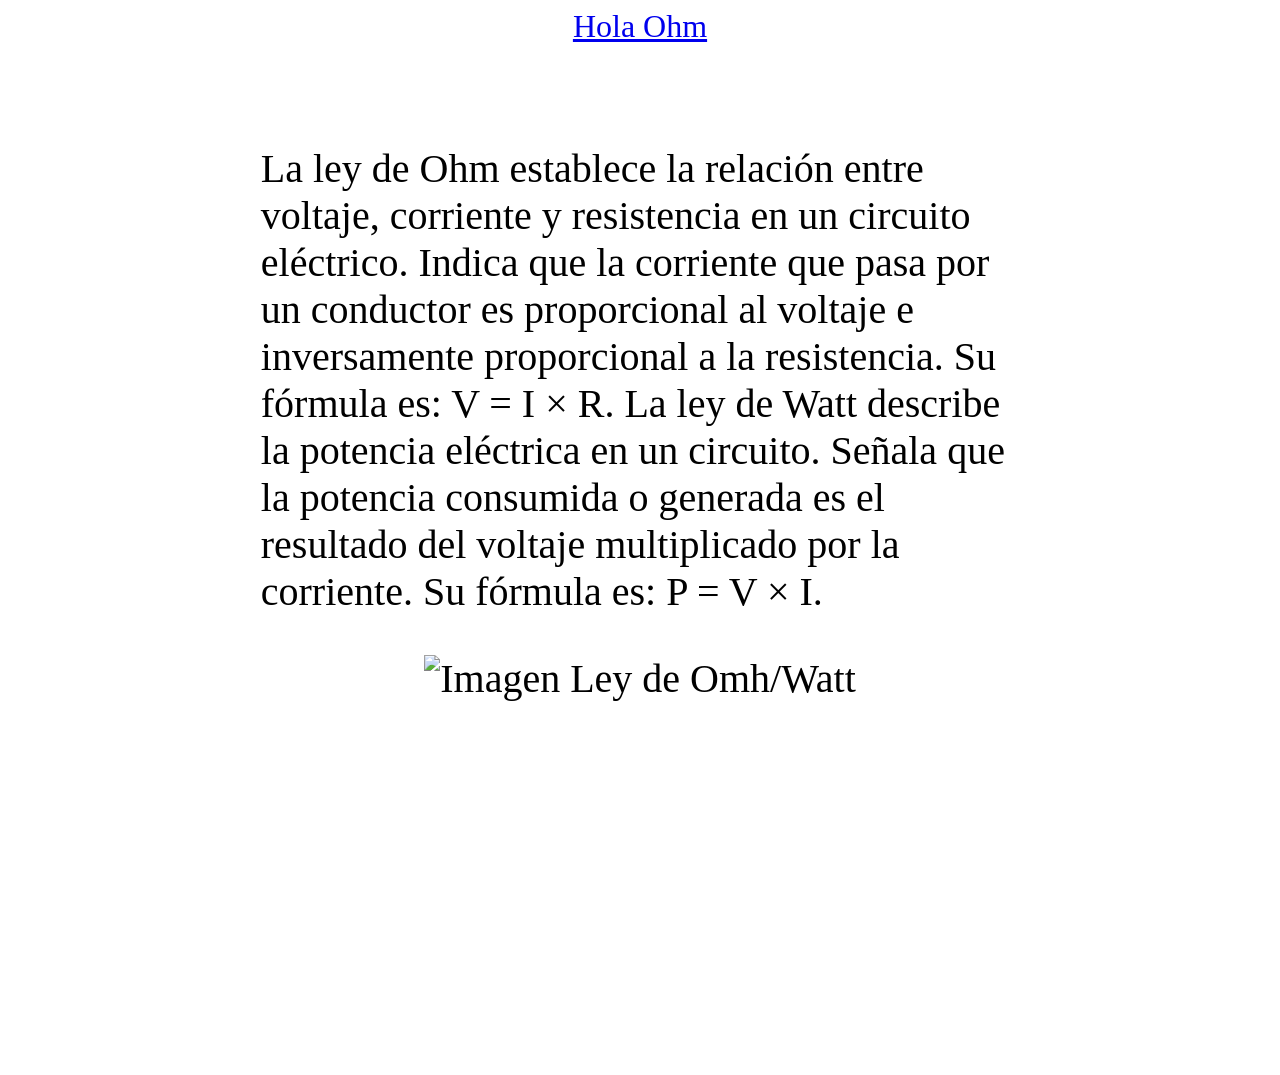
==== index.html @ 5f8a8e8c "index.html" ====
<!DOCTYPE html>
<html>

<head>
 <title> Leyes de Omh/Watt </title>

 <style>
  	nav {
	width:100%;
	text-align: center;
	background-color: #FFFF;
  }

	label {
   	padding:50px;
   	font-size: 2em;   
  }

	body {
	background-image: url(https://4kwallpapers.com/images/wallpapers/windows-11-stock-black-abstract-black-background-amoled-3840x2160-8971.jpg);
	background-attachment:fix;
  }
   
	section {
	background-color: #FFFF;
	width: 60%;
	margin: auto;
	margin-top:100px;
	font-size: 2.5em;
  }
	
 </style>

	


</head>
 <body>
   <nav>
	<label> <a target="_blank" href="https://www.fluke.com/es-co/informacion/blog/electrica/que-es-la-ley-de-ohm"> Hola Ohm </a> </label>
   </nav>
	<section>
		La ley de Ohm establece la relación entre voltaje, corriente y resistencia en un circuito eléctrico. Indica que la corriente que pasa por un conductor es proporcional al voltaje e inversamente proporcional a la resistencia. Su fórmula es: V = I × R.
		La ley de Watt describe la potencia eléctrica en un circuito. Señala que la potencia consumida o generada es el resultado del voltaje multiplicado por la corriente. Su fórmula es: P = V × I.
	
   <div style="text-align: center;">
	<img style="width: 500px; padding:40px;" src="https://palomaasimbayasd1.wordpress.com/wp-content/uploads/2014/11/leyes.png" alt="Imagen Ley de Omh/Watt" />
   </div>
   
   <div style="text-align: center;">
   	<iframe width="560" height="315" src="https://www.youtube.com/embed/nT1t_DbO3xU?si=evU-GXIgw3uAaXqF&amp;start=1" title="YouTube video player" frameborder="0" allow="accelerometer; autoplay; clipboard-write; encrypted-media; gyroscope; picture-in-picture; web-share" referrerpolicy="strict-origin-when-cross-origin" allowfullscreen></iframe>
   </div>
		
	</section>
 </body>



</html>
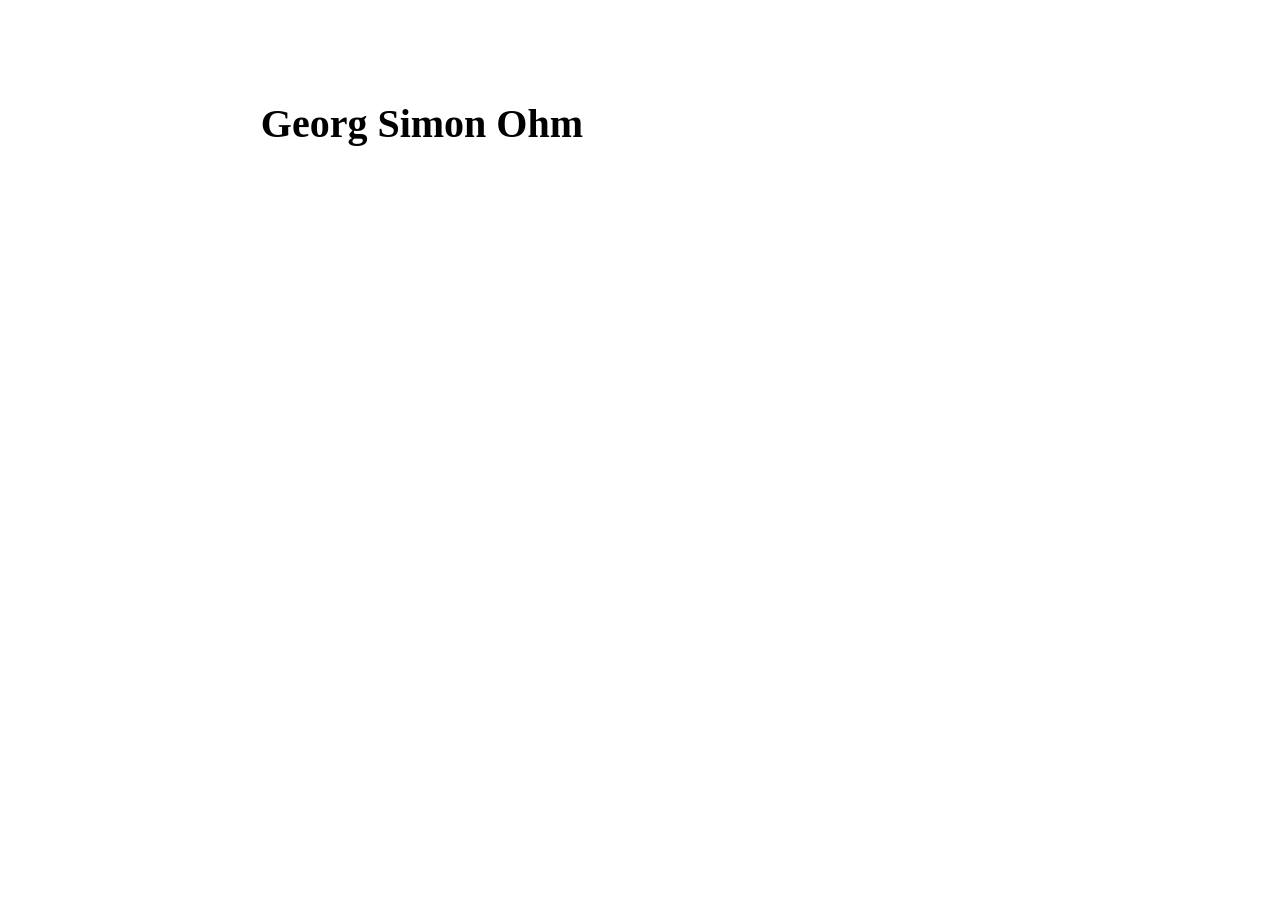
==== commit 3143c3ca: "Add files via upload" ====
--- a/index.html
+++ b/index.html
@@ -18,7 +18,8 @@
 
 	body {
 	background-image: url(https://4kwallpapers.com/images/wallpapers/windows-11-stock-black-abstract-black-background-amoled-3840x2160-8971.jpg);
-	background-attachment:fix;
+	background-attachment:fixed;
+	background-size:cover;
   }
    
 	section {
@@ -36,24 +37,17 @@
 
 </head>
  <body>
-   <nav>
-	<label> <a target="_blank" href="https://www.fluke.com/es-co/informacion/blog/electrica/que-es-la-ley-de-ohm"> Hola Ohm </a> </label>
-   </nav>
-	<section>
-		La ley de Ohm establece la relación entre voltaje, corriente y resistencia en un circuito eléctrico. Indica que la corriente que pasa por un conductor es proporcional al voltaje e inversamente proporcional a la resistencia. Su fórmula es: V = I × R.
-		La ley de Watt describe la potencia eléctrica en un circuito. Señala que la potencia consumida o generada es el resultado del voltaje multiplicado por la corriente. Su fórmula es: P = V × I.
-	
-   <div style="text-align: center;">
-	<img style="width: 500px; padding:40px;" src="https://palomaasimbayasd1.wordpress.com/wp-content/uploads/2014/11/leyes.png" alt="Imagen Ley de Omh/Watt" />
-   </div>
-   
-   <div style="text-align: center;">
-   	<iframe width="560" height="315" src="https://www.youtube.com/embed/nT1t_DbO3xU?si=evU-GXIgw3uAaXqF&amp;start=1" title="YouTube video player" frameborder="0" allow="accelerometer; autoplay; clipboard-write; encrypted-media; gyroscope; picture-in-picture; web-share" referrerpolicy="strict-origin-when-cross-origin" allowfullscreen></iframe>
-   </div>
-		
+  
+
+
+ <section>
+	<h2 id="GeorgSimonOhm" style="font-size: 40px;"> Georg Simon Ohm </h2>	
+
+<p></p>
+
+   	
 	</section>
  </body>
 
 
-
-</html>
+</html>
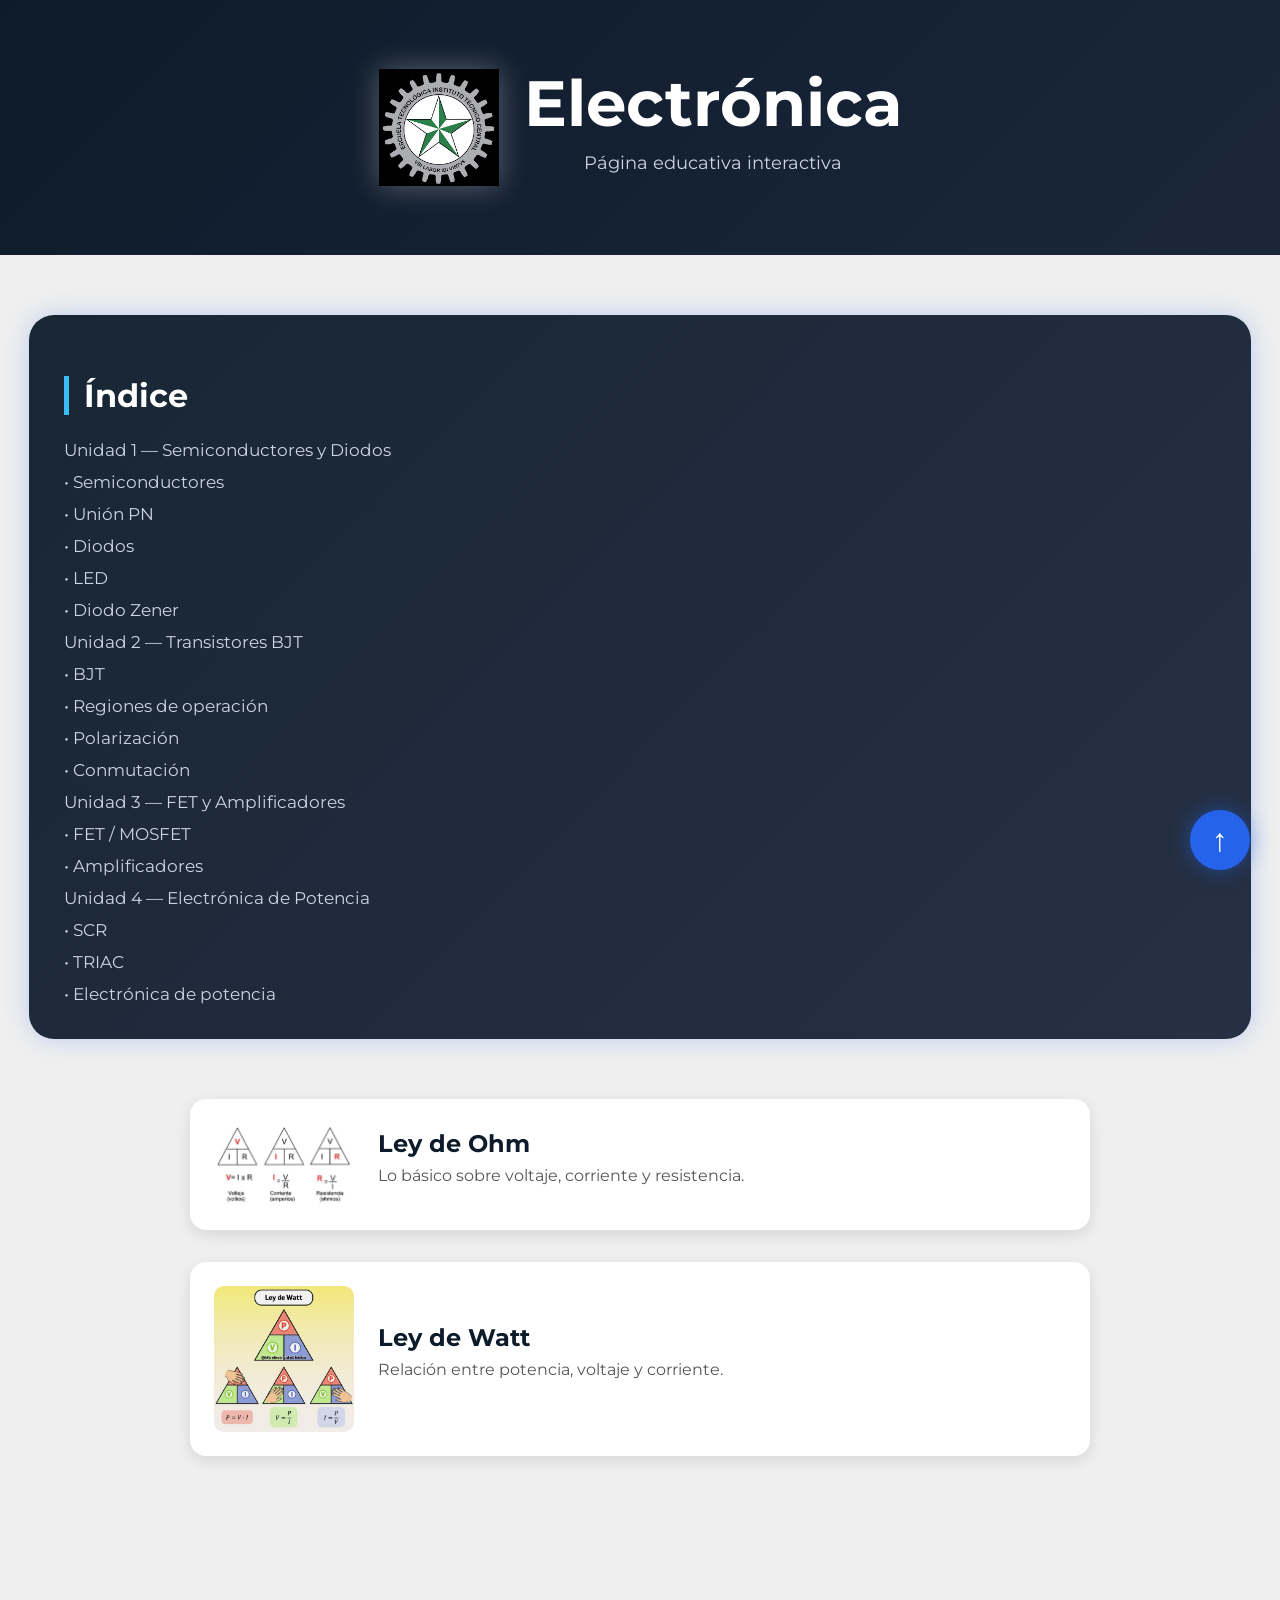
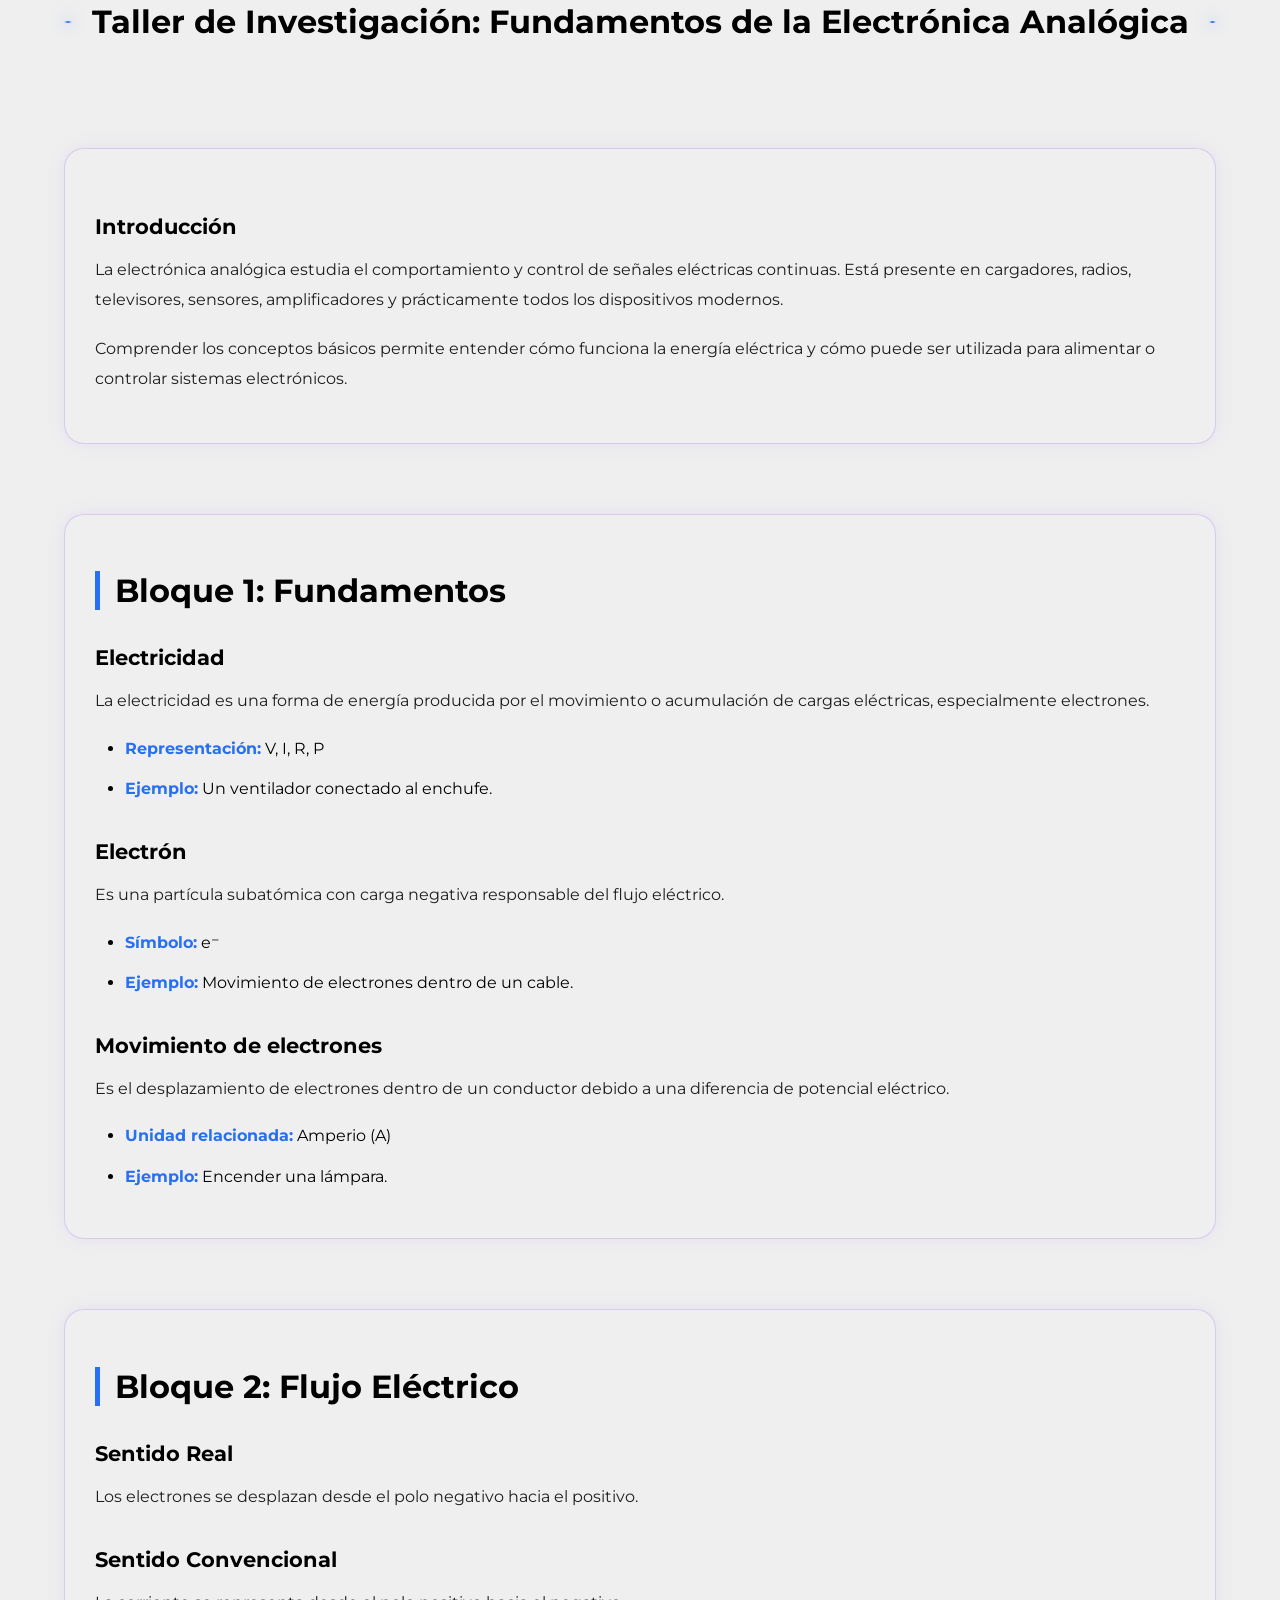
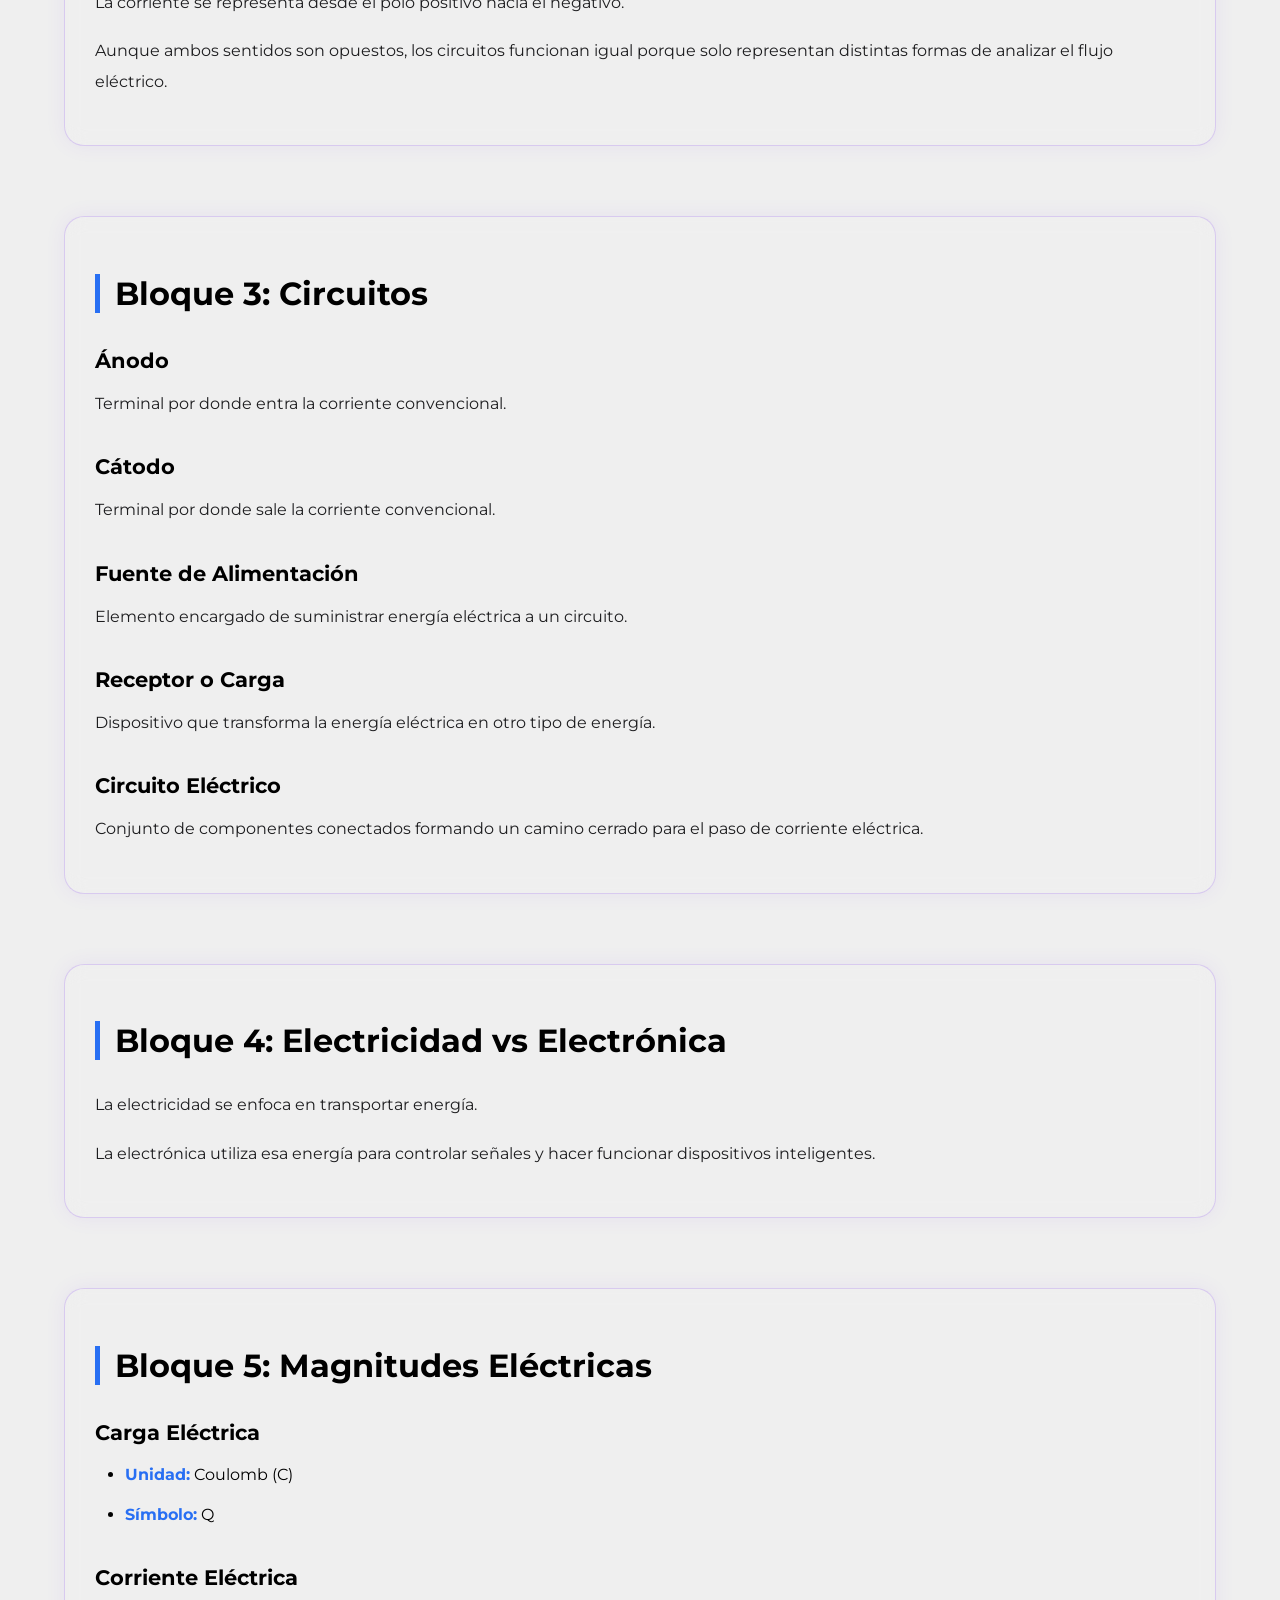
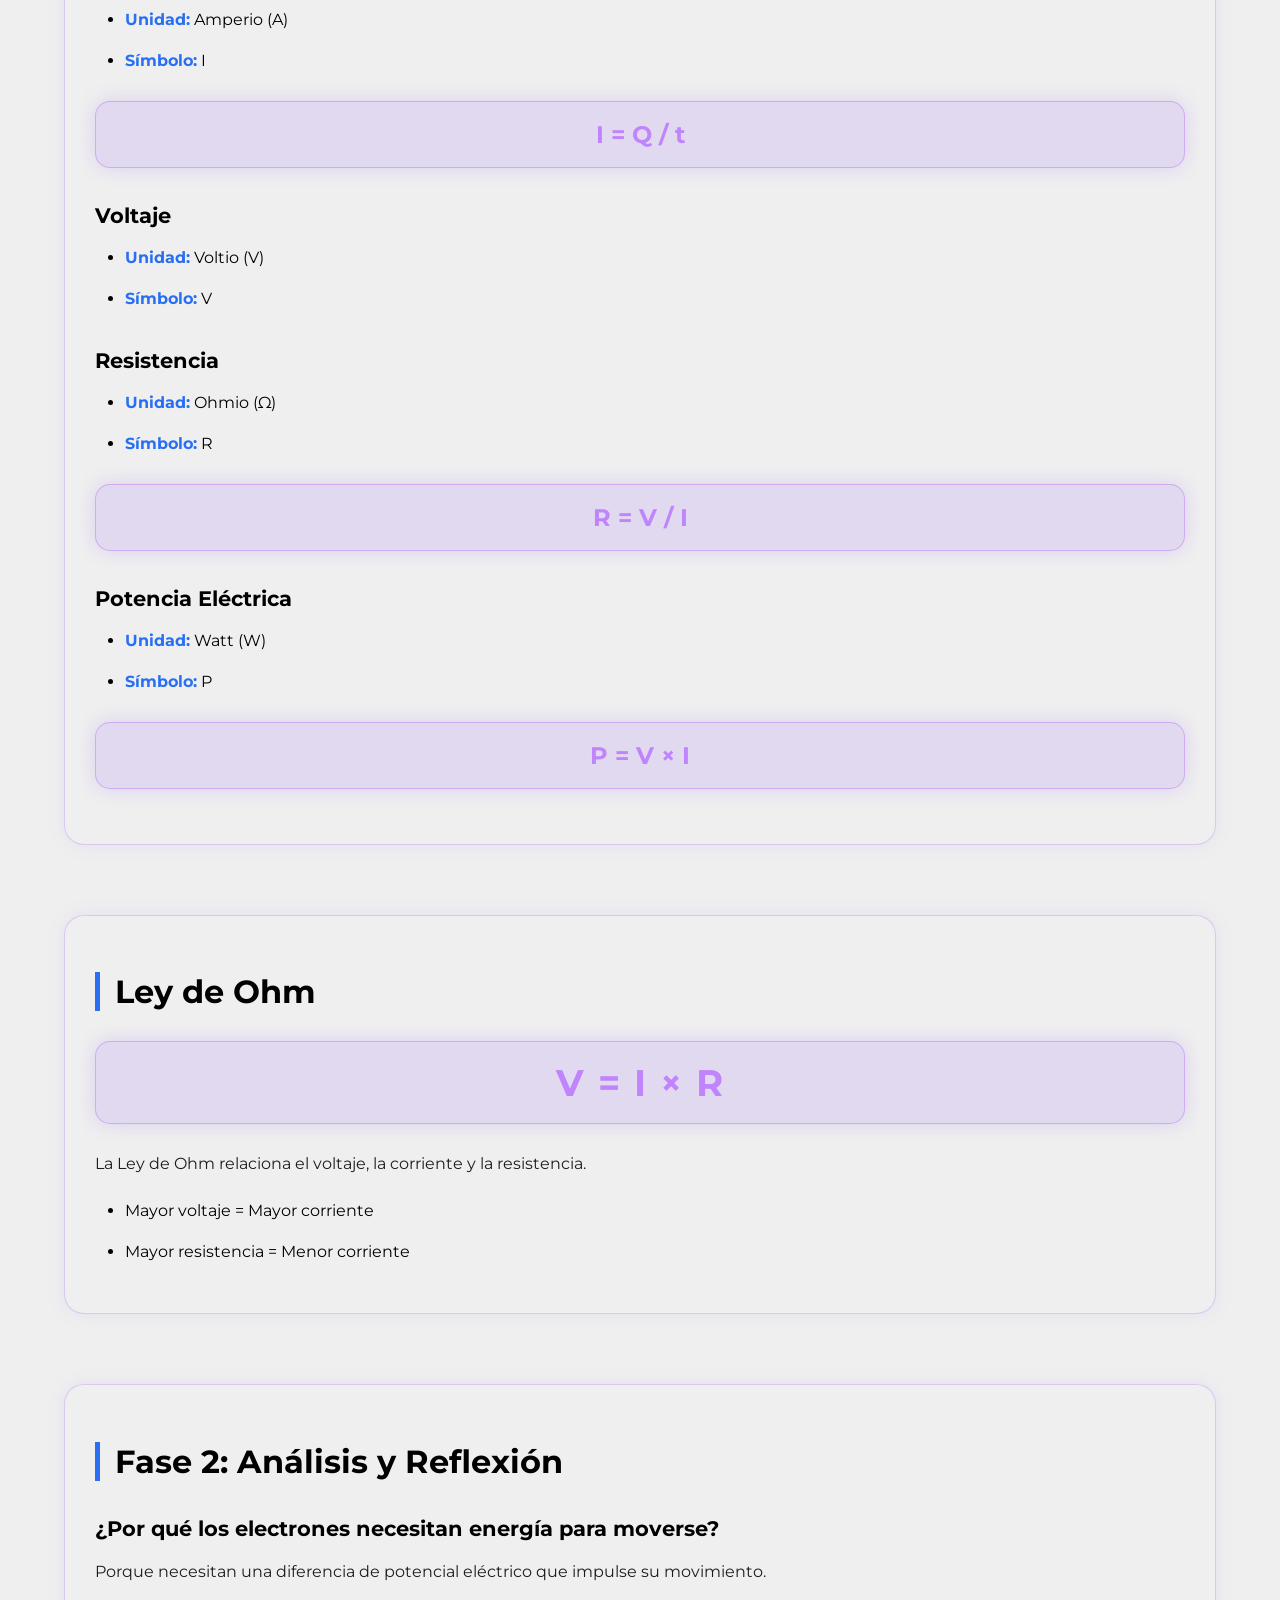
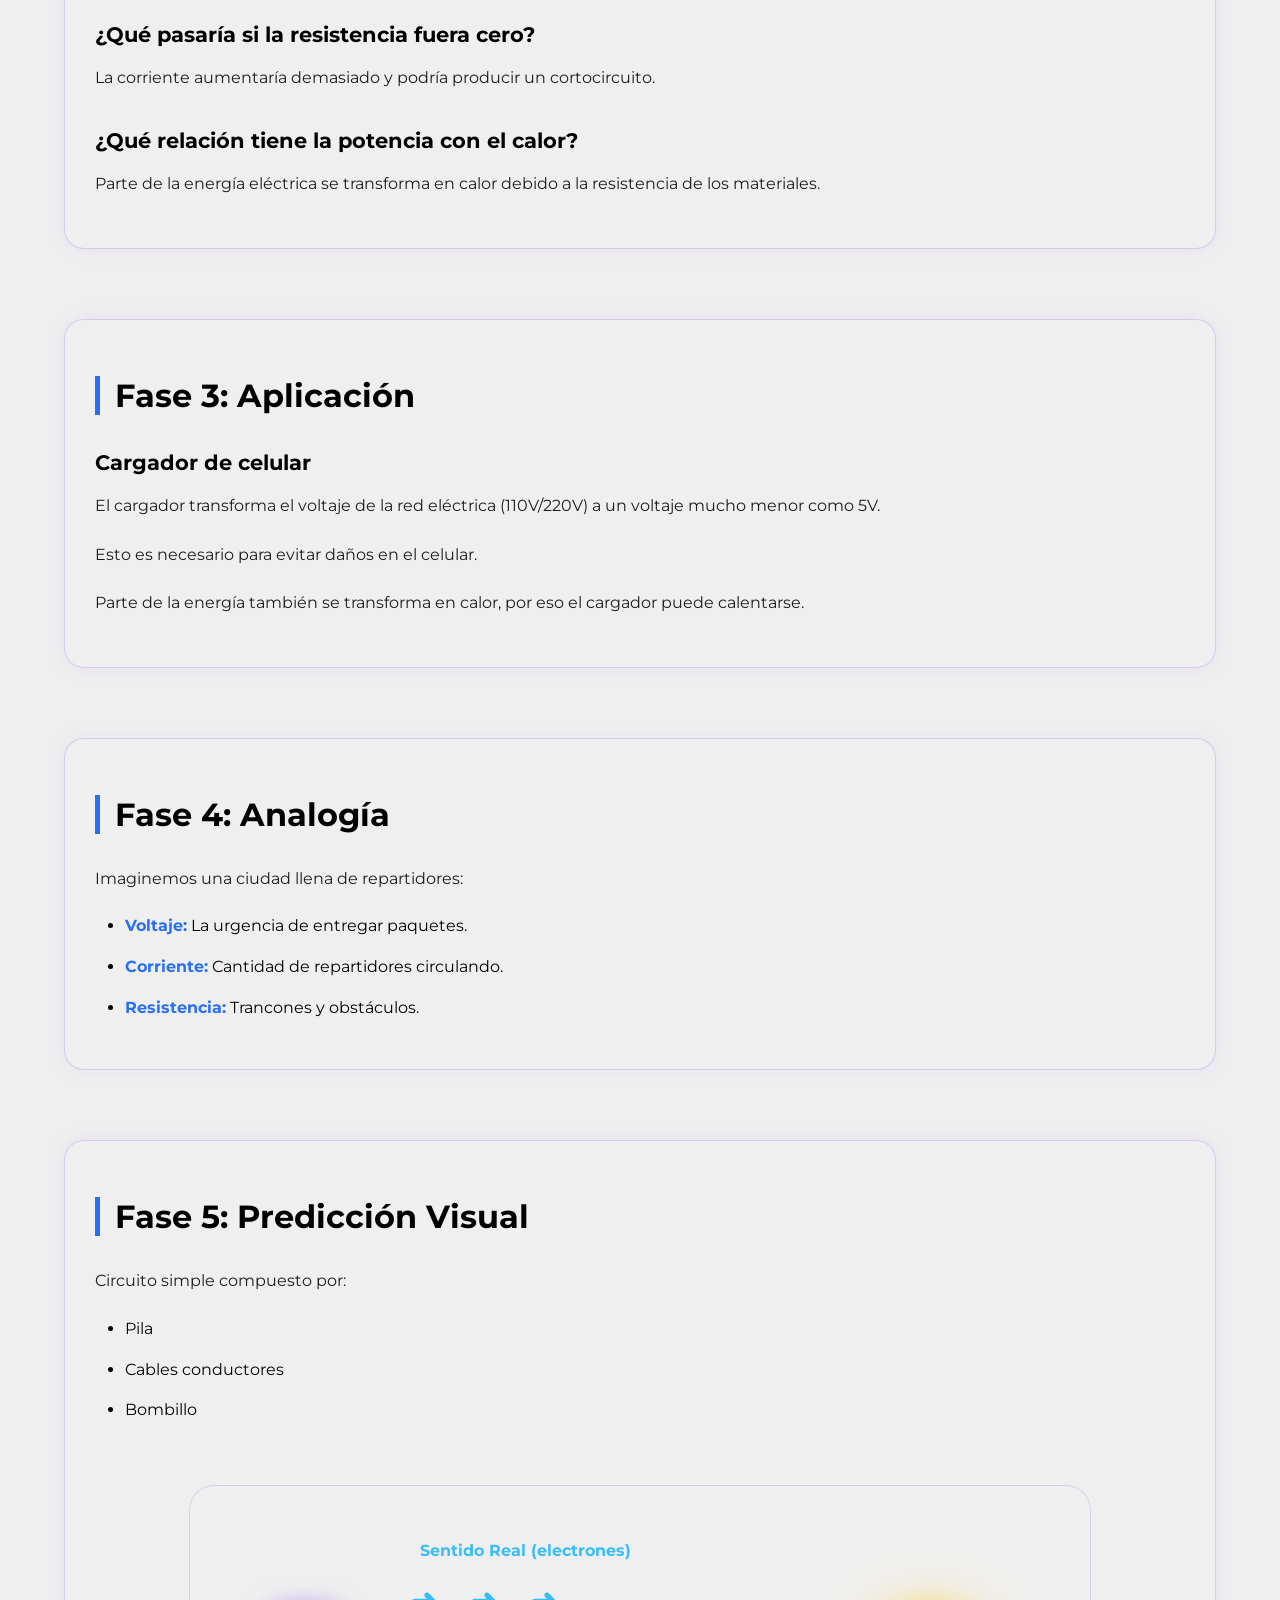
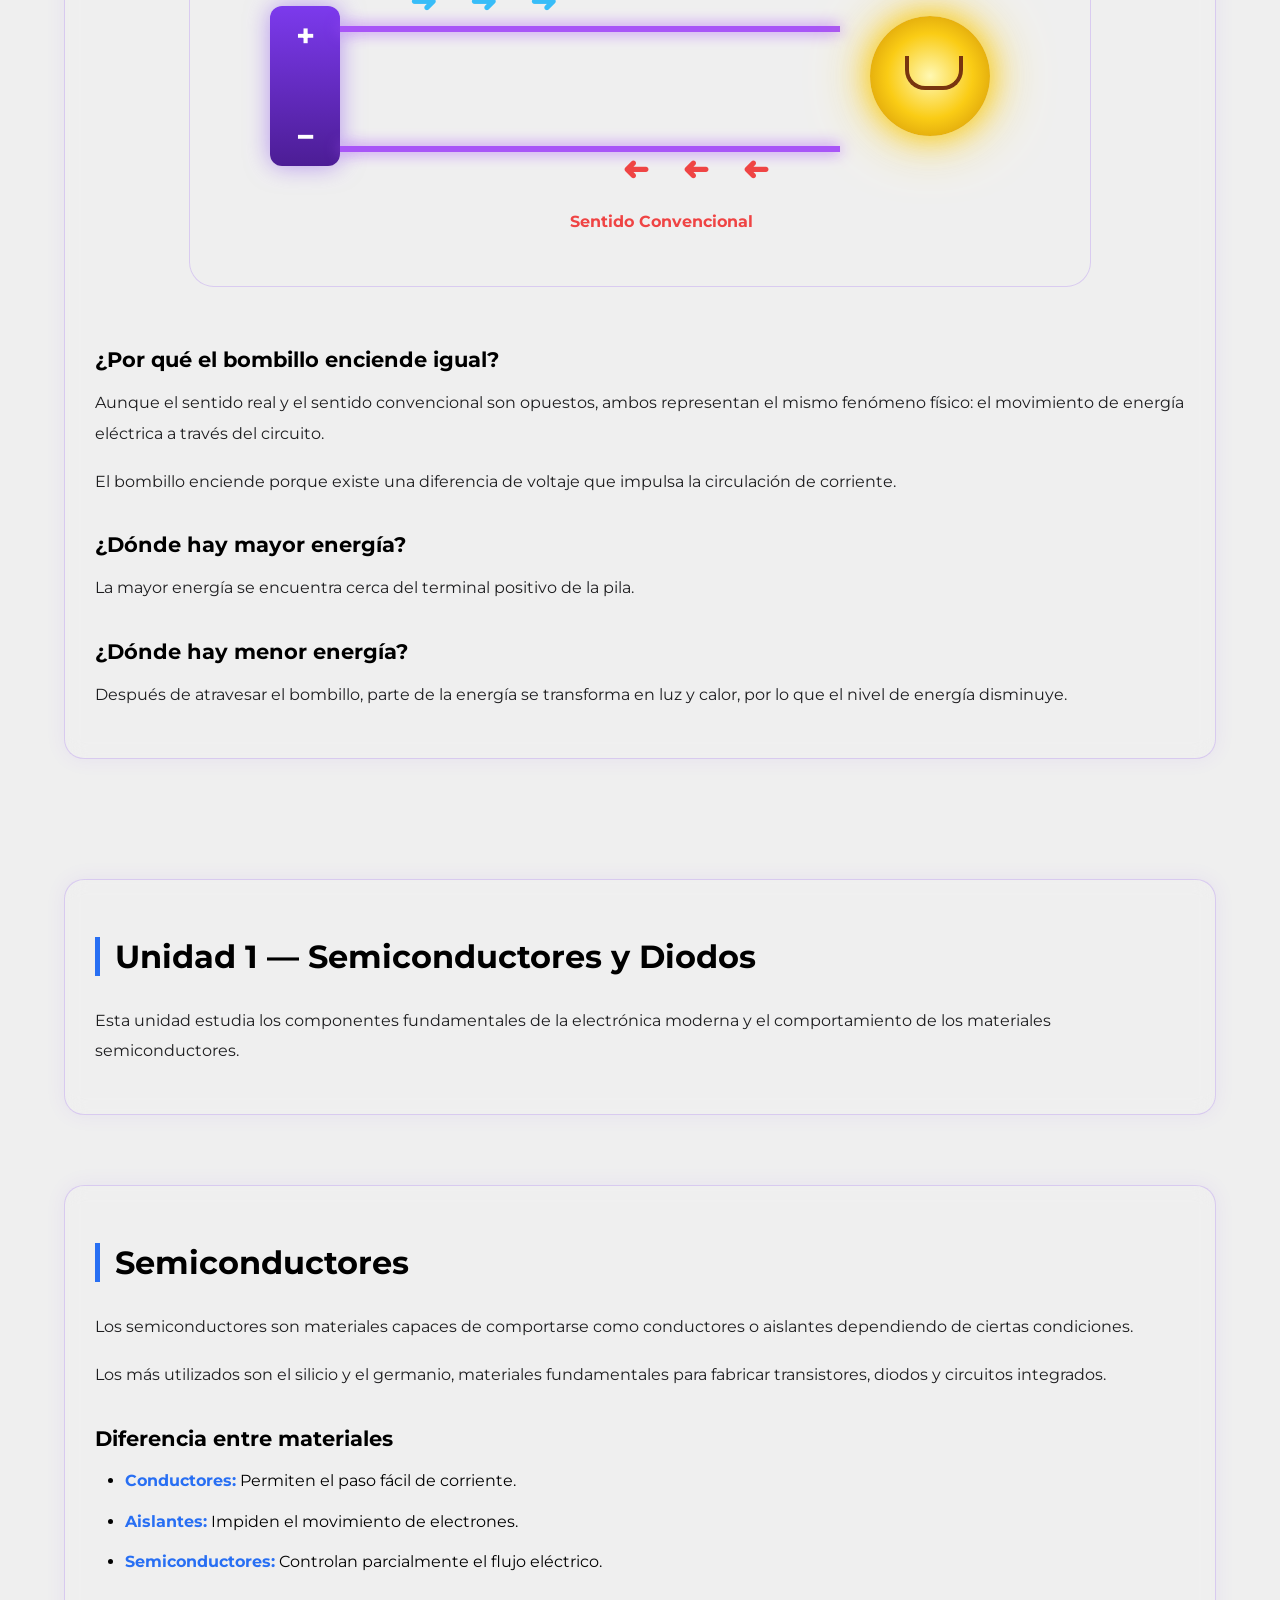
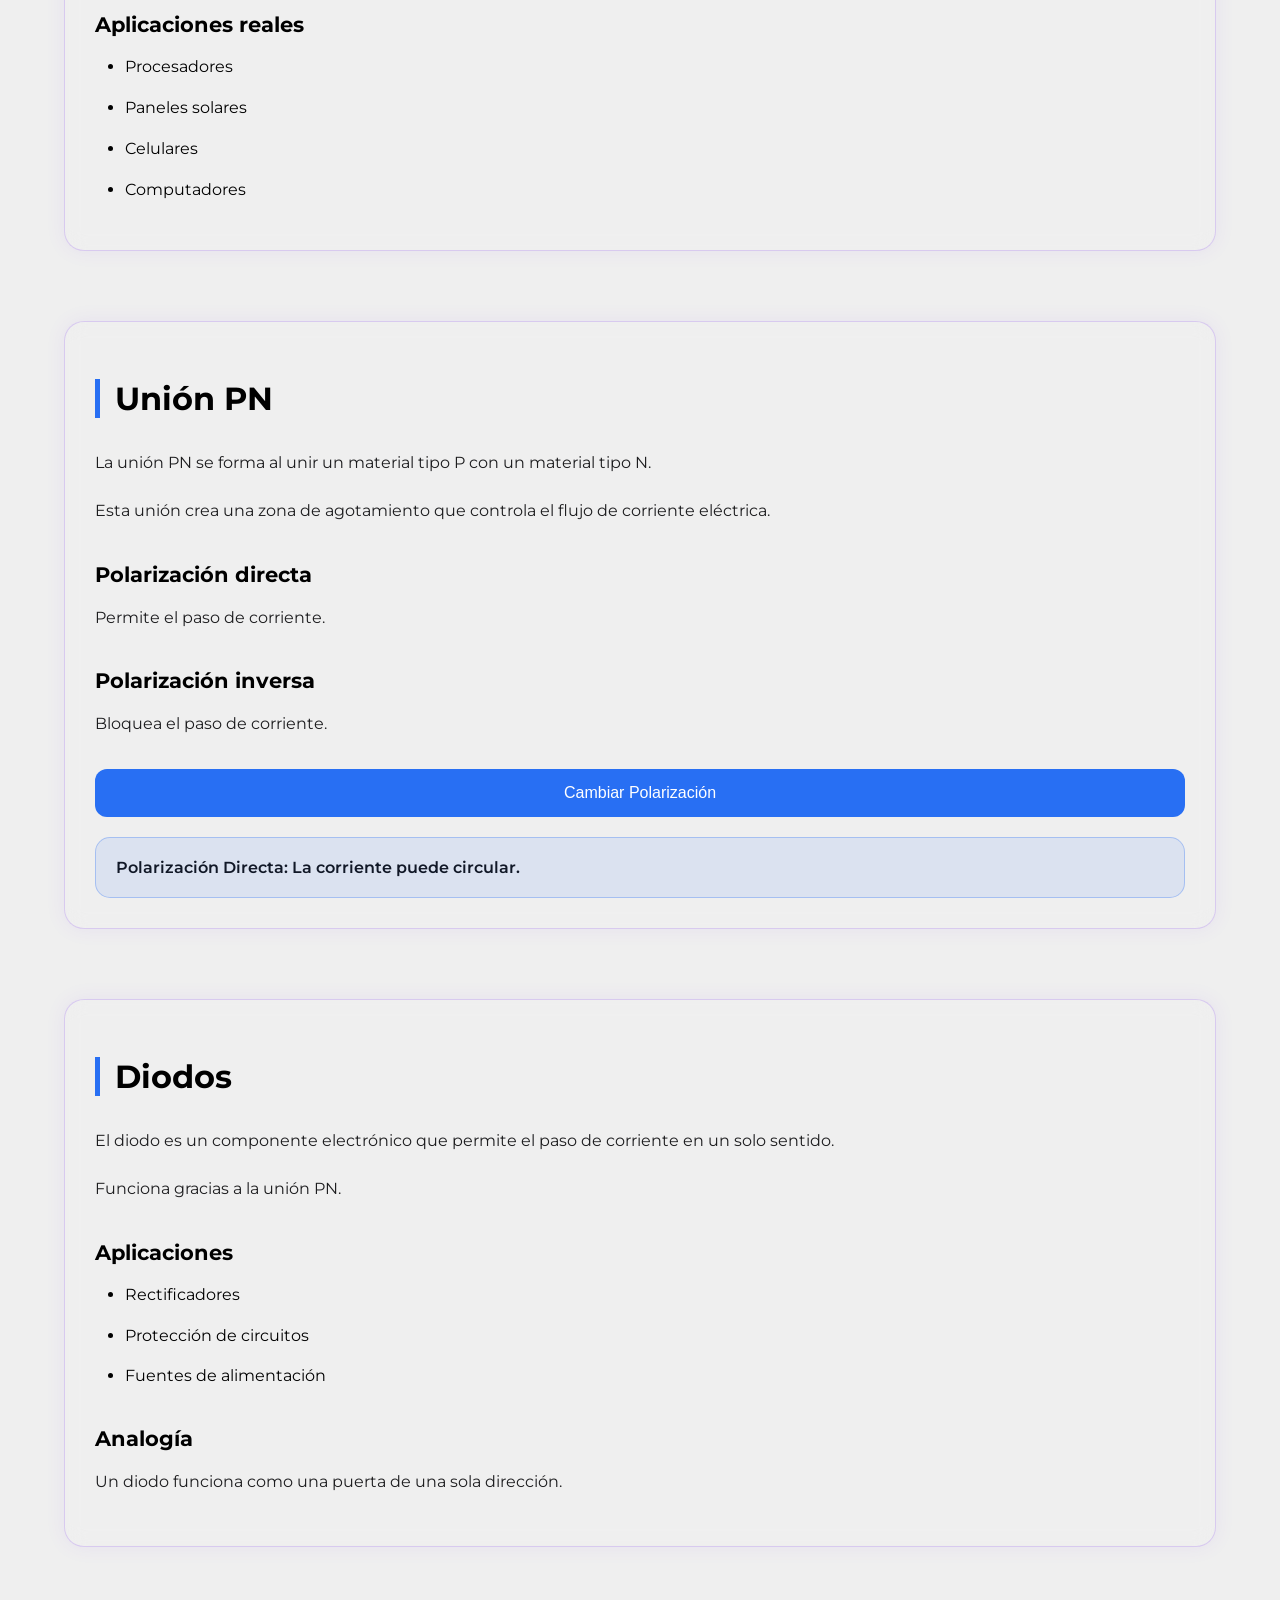
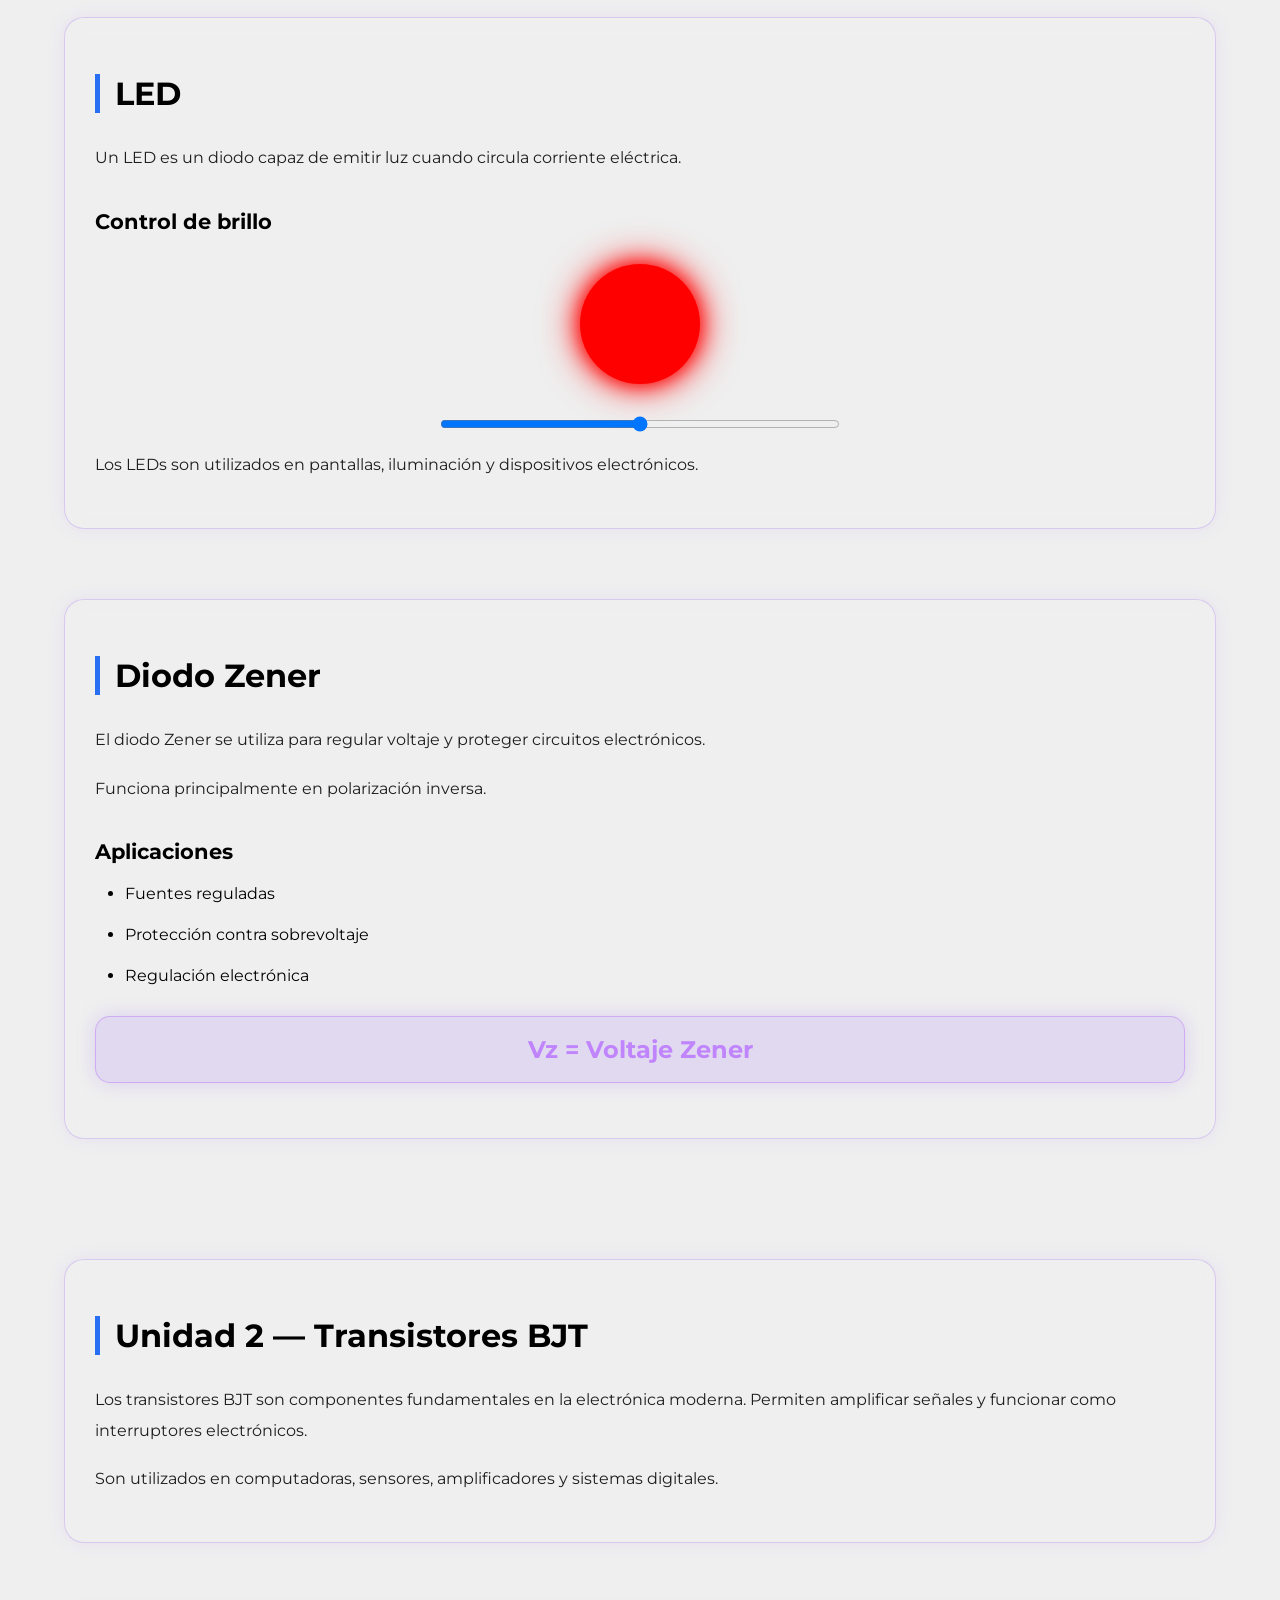
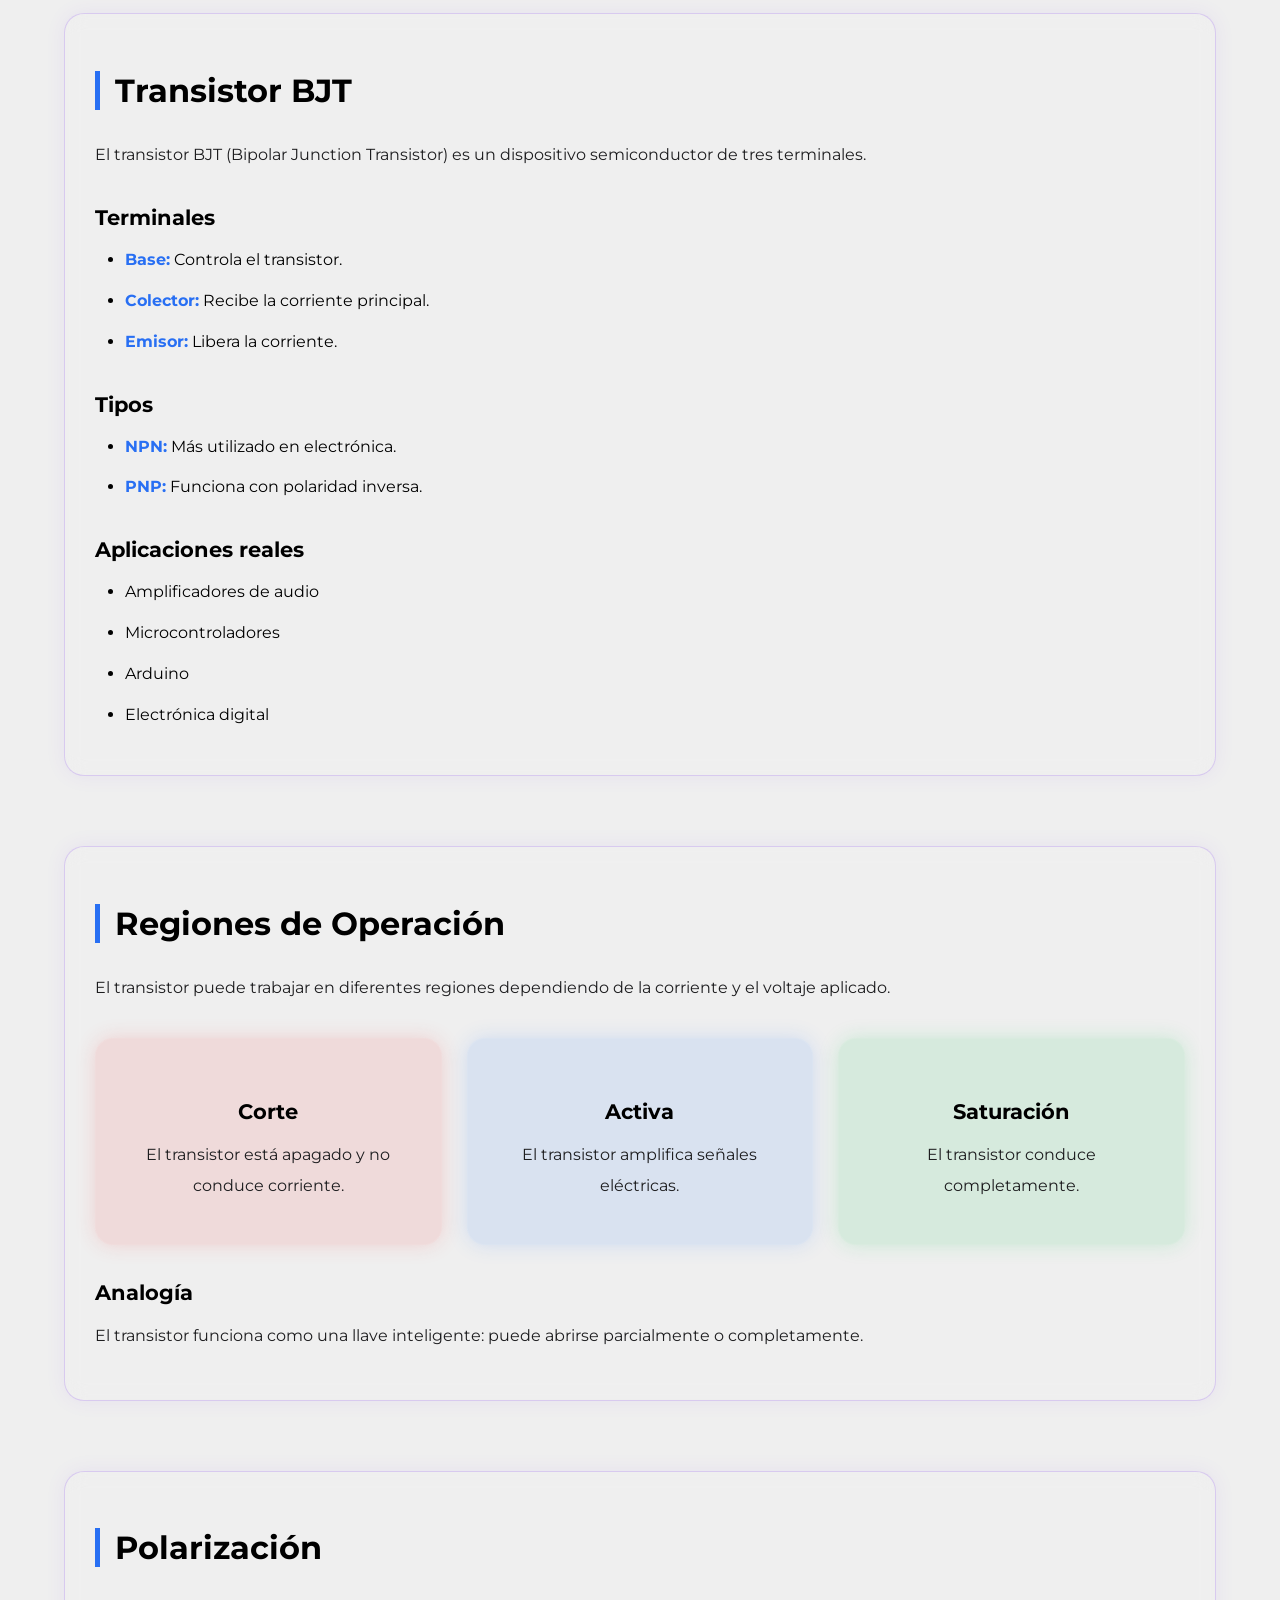
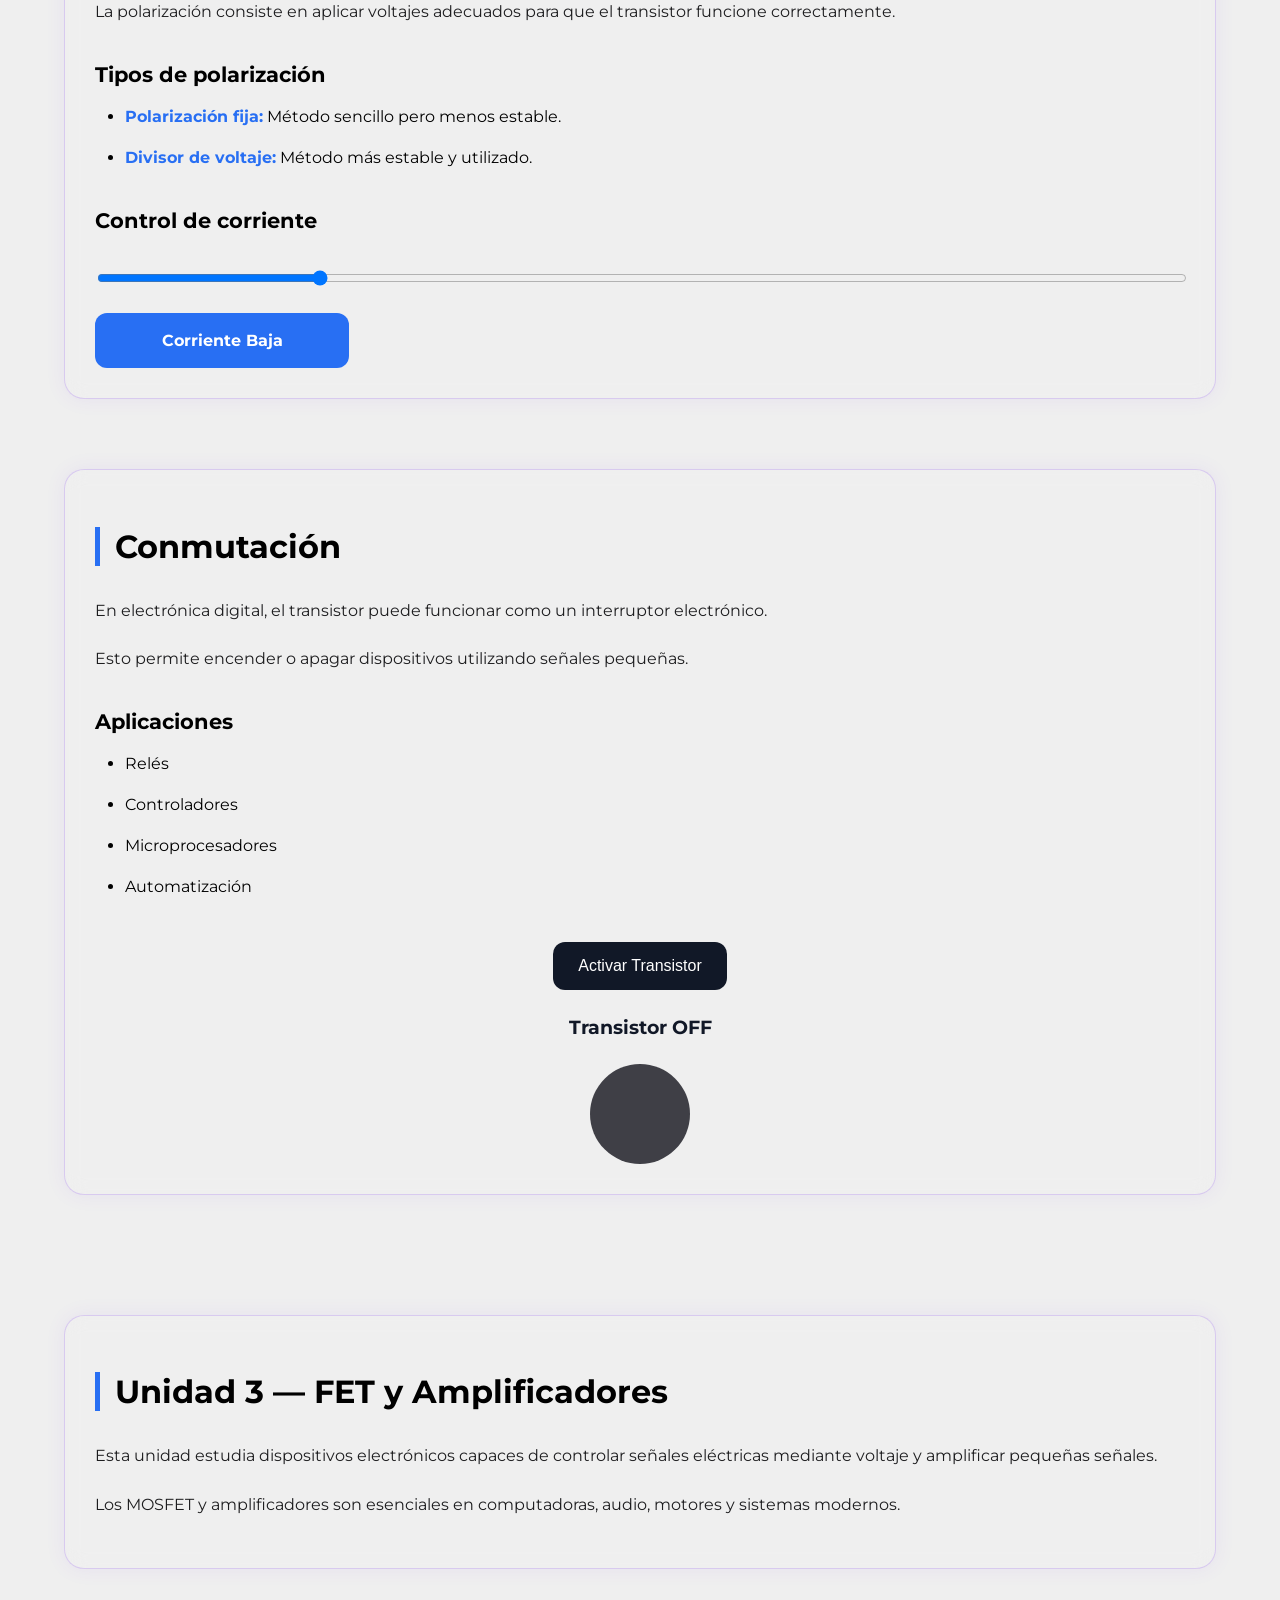
==== commit 3e671d64: "Add files via upload" ====
--- a/index.html
+++ b/index.html
@@ -1,53 +1,1603 @@
 <!DOCTYPE html>
-<html>
-
+<html lang="es">
 <head>
- <title> Leyes de Omh/Watt </title>
-
- <style>
-  	nav {
-	width:100%;
-	text-align: center;
-	background-color: #FFFF;
-  }
-
-	label {
-   	padding:50px;
-   	font-size: 2em;   
-  }
-
-	body {
-	background-image: url(https://4kwallpapers.com/images/wallpapers/windows-11-stock-black-abstract-black-background-amoled-3840x2160-8971.jpg);
-	background-attachment:fixed;
-	background-size:cover;
-  }
-   
-	section {
-	background-color: #FFFF;
-	width: 60%;
-	margin: auto;
-	margin-top:100px;
-	font-size: 2.5em;
-  }
-	
- </style>
-
-	
-
-
+    <meta charset="UTF-8">
+    <meta name="viewport" content="width=device-width, initial-scale=1.0">
+    <title>Electrónica</title>
+
+    <link rel="preconnect" href="https://fonts.googleapis.com">
+    <link rel="preconnect" href="https://fonts.gstatic.com" crossorigin>
+
+    <link href="https://fonts.googleapis.com/css2?family=Montserrat:wght@100..900&display=swap" rel="stylesheet">
+
+    <link rel="stylesheet" href="style.css">
 </head>
- <body>
-  
-
-
- <section>
-	<h2 id="GeorgSimonOhm" style="font-size: 40px;"> Georg Simon Ohm </h2>	
-
-<p></p>
-
-   	
-	</section>
- </body>
-
-
+
+
+<body>
+
+    <header>
+
+        <div class="header-content">
+    
+            <img
+            src="img/logo.png"
+            alt="Logo Universidad"
+            class="logo-universidad"
+            >
+    
+            <div>
+    
+                <h1>Electrónica</h1>
+    
+                <p>
+                    Página educativa interactiva
+                </p>
+    
+            </div>
+    
+        </div>
+    
+    </header>
+
+<!-- ========================================================= -->
+<!-- INDICE DE NAVEGACION -->
+<!-- ========================================================= -->
+
+<nav class="indice">
+
+    <h2>Índice</h2>
+
+    <ul>
+
+        <li><a href="#unidad1">Unidad 1 — Semiconductores y Diodos</a></li>
+
+        <li><a href="#semiconductores">• Semiconductores</a></li>
+        <li><a href="#unionpn">• Unión PN</a></li>
+        <li><a href="#diodos">• Diodos</a></li>
+        <li><a href="#led">• LED</a></li>
+        <li><a href="#zener">• Diodo Zener</a></li>
+
+        <li><a href="#unidad2">Unidad 2 — Transistores BJT</a></li>
+
+        <li><a href="#bjt">• BJT</a></li>
+        <li><a href="#regiones">• Regiones de operación</a></li>
+        <li><a href="#polarizacion">• Polarización</a></li>
+        <li><a href="#conmutacion">• Conmutación</a></li>
+
+        <li><a href="#unidad3">Unidad 3 — FET y Amplificadores</a></li>
+
+        <li><a href="#mosfet">• FET / MOSFET</a></li>
+        <li><a href="#amplificadores">• Amplificadores</a></li>
+
+        <li><a href="#unidad4">Unidad 4 — Electrónica de Potencia</a></li>
+
+        <li><a href="#scr">• SCR</a></li>
+        <li><a href="#triac">• TRIAC</a></li>
+        <li><a href="#potencia">• Electrónica de potencia</a></li>
+
+    </ul>
+
+</nav>
+
+    <section class="container">
+
+        <!-- CARD OHM -->
+        <article class="card">
+
+            <div class="card-header">
+
+                <img src="img/TrianguloOhm.png" alt="Ley de Ohm">
+
+                <div class="card-text">
+                    <h2>Ley de Ohm</h2>
+                    <p>Lo básico sobre voltaje, corriente y resistencia.</p>
+                </div>
+
+            </div>
+
+            <div class="card-content">
+
+                <p>
+                    Aquí puedes colocar toda la información de la Ley de Ohm.
+                </p>
+
+                <h3>Calculadora Ley de Ohm</h3>
+
+            <div class="calculator">
+
+                <input type="number" id="voltaje" placeholder="Voltaje (V)">
+
+                <input type="number" id="corriente" placeholder="Corriente (I)">
+
+                <button onclick="calcularResistencia()">
+                    Calcular
+                </button>
+
+                <p id="resultadoOhm"></p>
+
+            </div>
+
+
+            </div>
+
+        </article>
+
+        <!-- CARD WATT -->
+        <article class="card">
+
+            <div class="card-header">
+
+                <img src="img/TriangulodeWatt.png" alt="Ley de Watt">
+
+                <div class="card-text">
+                    <h2>Ley de Watt</h2>
+                    <p>Relación entre potencia, voltaje y corriente.</p>
+                </div>
+
+            </div>
+
+            <div class="card-content">
+
+                <p>
+                    Aquí puedes colocar la información de la Ley de Watt.
+                </p>
+
+
+
+
+
+                <h3>Calculadora Ley de Watt</h3>
+
+            <div class="calculator">
+
+                <input
+                type="number"
+                id="voltajeW"
+                placeholder="Voltaje (V)"
+                >
+
+                <input
+                type="number"
+                id="corrienteW"
+                 placeholder="Corriente (I)"
+                >
+
+                <button onclick="calcularPotencia()">
+                    Calcular
+                </button>
+
+                <p id="resultadoWatt"></p>
+
+            </div>
+            </div>
+
+        </article>
+        
+    </section>
+
+    <!-- ========================================================= -->
+<!-- DIVISOR ENTRE CALCULADORAS Y TALLER -->
+<!-- ========================================================= -->
+
+<section class="separador-taller">
+    <div class="linea"></div>
+    <h2>Taller de Investigación: Fundamentos de la Electrónica Analógica</h2>
+    <div class="linea"></div>
+</section>
+
+<!-- ========================================================= -->
+<!-- CONTENIDO DEL TALLER -->
+<!-- ========================================================= -->
+
+<section class="taller-electronica">
+
+    <div class="bloque-taller">
+        <h3>Introducción</h3>
+
+        <p>
+            La electrónica analógica estudia el comportamiento y control de señales eléctricas continuas.
+            Está presente en cargadores, radios, televisores, sensores, amplificadores y prácticamente
+            todos los dispositivos modernos.
+        </p>
+
+        <p>
+            Comprender los conceptos básicos permite entender cómo funciona la energía eléctrica
+            y cómo puede ser utilizada para alimentar o controlar sistemas electrónicos.
+        </p>
+    </div>
+
+    <!-- ========================================================= -->
+    <!-- BLOQUE 1 -->
+    <!-- ========================================================= -->
+
+    <div class="bloque-taller">
+        <h2>Bloque 1: Fundamentos</h2>
+
+        <h3>Electricidad</h3>
+
+        <p>
+            La electricidad es una forma de energía producida por el movimiento o acumulación
+            de cargas eléctricas, especialmente electrones.
+        </p>
+
+        <ul>
+            <li><strong>Representación:</strong> V, I, R, P</li>
+            <li><strong>Ejemplo:</strong> Un ventilador conectado al enchufe.</li>
+        </ul>
+
+        <h3>Electrón</h3>
+
+        <p>
+            Es una partícula subatómica con carga negativa responsable del flujo eléctrico.
+        </p>
+
+        <ul>
+            <li><strong>Símbolo:</strong> e⁻</li>
+            <li><strong>Ejemplo:</strong> Movimiento de electrones dentro de un cable.</li>
+        </ul>
+
+        <h3>Movimiento de electrones</h3>
+
+        <p>
+            Es el desplazamiento de electrones dentro de un conductor debido a una diferencia
+            de potencial eléctrico.
+        </p>
+
+        <ul>
+            <li><strong>Unidad relacionada:</strong> Amperio (A)</li>
+            <li><strong>Ejemplo:</strong> Encender una lámpara.</li>
+        </ul>
+    </div>
+
+    <!-- ========================================================= -->
+    <!-- BLOQUE 2 -->
+    <!-- ========================================================= -->
+
+    <div class="bloque-taller">
+
+        <h2>Bloque 2: Flujo Eléctrico</h2>
+
+        <h3>Sentido Real</h3>
+
+        <p>
+            Los electrones se desplazan desde el polo negativo hacia el positivo.
+        </p>
+
+        <h3>Sentido Convencional</h3>
+
+        <p>
+            La corriente se representa desde el polo positivo hacia el negativo.
+        </p>
+
+        <p>
+            Aunque ambos sentidos son opuestos, los circuitos funcionan igual porque
+            solo representan distintas formas de analizar el flujo eléctrico.
+        </p>
+
+    </div>
+
+    <!-- ========================================================= -->
+    <!-- BLOQUE 3 -->
+    <!-- ========================================================= -->
+
+    <div class="bloque-taller">
+
+        <h2>Bloque 3: Circuitos</h2>
+
+        <h3>Ánodo</h3>
+
+        <p>
+            Terminal por donde entra la corriente convencional.
+        </p>
+
+        <h3>Cátodo</h3>
+
+        <p>
+            Terminal por donde sale la corriente convencional.
+        </p>
+
+        <h3>Fuente de Alimentación</h3>
+
+        <p>
+            Elemento encargado de suministrar energía eléctrica a un circuito.
+        </p>
+
+        <h3>Receptor o Carga</h3>
+
+        <p>
+            Dispositivo que transforma la energía eléctrica en otro tipo de energía.
+        </p>
+
+        <h3>Circuito Eléctrico</h3>
+
+        <p>
+            Conjunto de componentes conectados formando un camino cerrado
+            para el paso de corriente eléctrica.
+        </p>
+
+    </div>
+
+    <!-- ========================================================= -->
+    <!-- BLOQUE 4 -->
+    <!-- ========================================================= -->
+
+    <div class="bloque-taller">
+
+        <h2>Bloque 4: Electricidad vs Electrónica</h2>
+
+        <p>
+            La electricidad se enfoca en transportar energía.
+        </p>
+
+        <p>
+            La electrónica utiliza esa energía para controlar señales
+            y hacer funcionar dispositivos inteligentes.
+        </p>
+
+    </div>
+
+    <!-- ========================================================= -->
+    <!-- BLOQUE 5 -->
+    <!-- ========================================================= -->
+
+    <div class="bloque-taller">
+
+        <h2>Bloque 5: Magnitudes Eléctricas</h2>
+
+        <h3>Carga Eléctrica</h3>
+
+        <ul>
+            <li><strong>Unidad:</strong> Coulomb (C)</li>
+            <li><strong>Símbolo:</strong> Q</li>
+        </ul>
+
+        <h3>Corriente Eléctrica</h3>
+
+        <ul>
+            <li><strong>Unidad:</strong> Amperio (A)</li>
+            <li><strong>Símbolo:</strong> I</li>
+        </ul>
+
+        <div class="formula">
+            I = Q / t
+        </div>
+
+        <h3>Voltaje</h3>
+
+        <ul>
+            <li><strong>Unidad:</strong> Voltio (V)</li>
+            <li><strong>Símbolo:</strong> V</li>
+        </ul>
+
+        <h3>Resistencia</h3>
+
+        <ul>
+            <li><strong>Unidad:</strong> Ohmio (Ω)</li>
+            <li><strong>Símbolo:</strong> R</li>
+        </ul>
+
+        <div class="formula">
+            R = V / I
+        </div>
+
+        <h3>Potencia Eléctrica</h3>
+
+        <ul>
+            <li><strong>Unidad:</strong> Watt (W)</li>
+            <li><strong>Símbolo:</strong> P</li>
+        </ul>
+
+        <div class="formula">
+            P = V × I
+        </div>
+
+    </div>
+
+    <!-- ========================================================= -->
+    <!-- LEY DE OHM -->
+    <!-- ========================================================= -->
+
+    <div class="bloque-taller">
+
+        <h2>Ley de Ohm</h2>
+
+        <div class="formula formula-grande">
+            V = I × R
+        </div>
+
+        <p>
+            La Ley de Ohm relaciona el voltaje, la corriente y la resistencia.
+        </p>
+
+        <ul>
+            <li>Mayor voltaje = Mayor corriente</li>
+            <li>Mayor resistencia = Menor corriente</li>
+        </ul>
+
+    </div>
+
+    <!-- ========================================================= -->
+    <!-- FASE 2 -->
+    <!-- ========================================================= -->
+
+    <div class="bloque-taller">
+
+        <h2>Fase 2: Análisis y Reflexión</h2>
+
+        <h3>¿Por qué los electrones necesitan energía para moverse?</h3>
+
+        <p>
+            Porque necesitan una diferencia de potencial eléctrico
+            que impulse su movimiento.
+        </p>
+
+        <h3>¿Qué pasaría si la resistencia fuera cero?</h3>
+
+        <p>
+            La corriente aumentaría demasiado y podría producir un cortocircuito.
+        </p>
+
+        <h3>¿Qué relación tiene la potencia con el calor?</h3>
+
+        <p>
+            Parte de la energía eléctrica se transforma en calor debido
+            a la resistencia de los materiales.
+        </p>
+
+    </div>
+
+    <!-- ========================================================= -->
+    <!-- FASE 3 -->
+    <!-- ========================================================= -->
+
+    <div class="bloque-taller">
+
+        <h2>Fase 3: Aplicación</h2>
+
+        <h3>Cargador de celular</h3>
+
+        <p>
+            El cargador transforma el voltaje de la red eléctrica
+            (110V/220V) a un voltaje mucho menor como 5V.
+        </p>
+
+        <p>
+            Esto es necesario para evitar daños en el celular.
+        </p>
+
+        <p>
+            Parte de la energía también se transforma en calor,
+            por eso el cargador puede calentarse.
+        </p>
+
+    </div>
+
+    <!-- ========================================================= -->
+    <!-- FASE 4 -->
+    <!-- ========================================================= -->
+
+    <div class="bloque-taller">
+
+        <h2>Fase 4: Analogía</h2>
+
+        <p>
+            Imaginemos una ciudad llena de repartidores:
+        </p>
+
+        <ul>
+            <li><strong>Voltaje:</strong> La urgencia de entregar paquetes.</li>
+            <li><strong>Corriente:</strong> Cantidad de repartidores circulando.</li>
+            <li><strong>Resistencia:</strong> Trancones y obstáculos.</li>
+        </ul>
+
+    </div>
+
+        <!-- ========================================================= -->
+    <!-- FASE 5 -->
+    <!-- ========================================================= -->
+
+    <div class="bloque-taller">
+
+        <h2>Fase 5: Predicción Visual</h2>
+
+        <p>
+            Circuito simple compuesto por:
+        </p>
+
+        <ul>
+            <li>Pila</li>
+            <li>Cables conductores</li>
+            <li>Bombillo</li>
+        </ul>
+
+        <!-- ========================================================= -->
+        <!-- CIRCUITO -->
+        <!-- ========================================================= -->
+
+        <div class="contenedor-circuito">
+
+            <!-- PILA -->
+            <div class="pila">
+                <div class="positivo">+</div>
+                <div class="negativo">−</div>
+            </div>
+
+            <!-- CABLE SUPERIOR -->
+            <div class="cable-superior"></div>
+
+            <!-- BOMBILLO -->
+            <div class="bombillo">
+                <div class="filamento"></div>
+            </div>
+
+            <!-- CABLE INFERIOR -->
+            <div class="cable-inferior"></div>
+
+            <!-- FLECHAS -->
+            <div class="flecha-real">
+                ➜ ➜ ➜
+            </div>
+
+            <div class="flecha-convencional">
+                ➜ ➜ ➜
+            </div>
+
+            <!-- LABELS -->
+            <div class="label-real">
+                Sentido Real (electrones)
+            </div>
+
+            <div class="label-convencional">
+                Sentido Convencional
+            </div>
+
+        </div>
+
+        <!-- ========================================================= -->
+        <!-- EXPLICACION -->
+        <!-- ========================================================= -->
+
+        <div class="explicacion-circuito">
+
+            <h3>¿Por qué el bombillo enciende igual?</h3>
+
+            <p>
+                Aunque el sentido real y el sentido convencional son opuestos,
+                ambos representan el mismo fenómeno físico: el movimiento de energía
+                eléctrica a través del circuito.
+            </p>
+
+            <p>
+                El bombillo enciende porque existe una diferencia de voltaje
+                que impulsa la circulación de corriente.
+            </p>
+
+            <h3>¿Dónde hay mayor energía?</h3>
+
+            <p>
+                La mayor energía se encuentra cerca del terminal positivo de la pila.
+            </p>
+
+            <h3>¿Dónde hay menor energía?</h3>
+
+            <p>
+                Después de atravesar el bombillo, parte de la energía se transforma
+                en luz y calor, por lo que el nivel de energía disminuye.
+            </p>
+
+        </div>
+
+    </div>
+
+</section>
+
+<!-- ========================================================= -->
+<!-- UNIDAD 1 -->
+<!-- ========================================================= -->
+
+<section
+id="unidad1"
+class="taller-electronica"
+>
+
+    <div class="bloque-taller">
+
+        <h2>
+            Unidad 1 — Semiconductores y Diodos
+        </h2>
+
+        <p>
+            Esta unidad estudia los componentes fundamentales
+            de la electrónica moderna y el comportamiento
+            de los materiales semiconductores.
+        </p>
+
+    </div>
+
+    <!-- ========================================================= -->
+    <!-- SEMICONDUCTORES -->
+    <!-- ========================================================= -->
+
+    <div
+    id="semiconductores"
+    class="bloque-taller"
+    >
+
+        <h2>Semiconductores</h2>
+
+        <p>
+            Los semiconductores son materiales capaces de
+            comportarse como conductores o aislantes dependiendo
+            de ciertas condiciones.
+        </p>
+
+        <p>
+            Los más utilizados son el silicio y el germanio,
+            materiales fundamentales para fabricar transistores,
+            diodos y circuitos integrados.
+        </p>
+
+        <h3>Diferencia entre materiales</h3>
+
+        <ul>
+            <li>
+                <strong>Conductores:</strong>
+                Permiten el paso fácil de corriente.
+            </li>
+
+            <li>
+                <strong>Aislantes:</strong>
+                Impiden el movimiento de electrones.
+            </li>
+
+            <li>
+                <strong>Semiconductores:</strong>
+                Controlan parcialmente el flujo eléctrico.
+            </li>
+        </ul>
+
+        <h3>Aplicaciones reales</h3>
+
+        <ul>
+            <li>Procesadores</li>
+            <li>Paneles solares</li>
+            <li>Celulares</li>
+            <li>Computadores</li>
+        </ul>
+
+    </div>
+
+    <!-- ========================================================= -->
+    <!-- UNION PN -->
+    <!-- ========================================================= -->
+
+    <div
+    id="unionpn"
+    class="bloque-taller"
+    >
+
+        <h2>Unión PN</h2>
+
+        <p>
+            La unión PN se forma al unir un material tipo P
+            con un material tipo N.
+        </p>
+
+        <p>
+            Esta unión crea una zona de agotamiento que controla
+            el flujo de corriente eléctrica.
+        </p>
+
+        <h3>Polarización directa</h3>
+
+        <p>
+            Permite el paso de corriente.
+        </p>
+
+        <h3>Polarización inversa</h3>
+
+        <p>
+            Bloquea el paso de corriente.
+        </p>
+
+        <!-- ========================================================= -->
+        <!-- INTERACCION -->
+        <!-- ========================================================= -->
+
+        <div class="unionpn-box">
+
+            <button onclick="cambiarPolarizacion()">
+                Cambiar Polarización
+            </button>
+
+            <div id="estadoPN">
+
+                Polarización Directa:
+                La corriente puede circular.
+
+            </div>
+
+        </div>
+
+    </div>
+
+    <!-- ========================================================= -->
+    <!-- DIODOS -->
+    <!-- ========================================================= -->
+
+    <div
+    id="diodos"
+    class="bloque-taller"
+    >
+
+        <h2>Diodos</h2>
+
+        <p>
+            El diodo es un componente electrónico que permite
+            el paso de corriente en un solo sentido.
+        </p>
+
+        <p>
+            Funciona gracias a la unión PN.
+        </p>
+
+        <h3>Aplicaciones</h3>
+
+        <ul>
+            <li>Rectificadores</li>
+            <li>Protección de circuitos</li>
+            <li>Fuentes de alimentación</li>
+        </ul>
+
+        <h3>Analogía</h3>
+
+        <p>
+            Un diodo funciona como una puerta de una sola dirección.
+        </p>
+
+    </div>
+
+    <!-- ========================================================= -->
+    <!-- LED -->
+    <!-- ========================================================= -->
+
+    <div
+    id="led"
+    class="bloque-taller"
+    >
+
+        <h2>LED</h2>
+
+        <p>
+            Un LED es un diodo capaz de emitir luz
+            cuando circula corriente eléctrica.
+        </p>
+
+        <h3>Control de brillo</h3>
+
+        <div class="led-container">
+
+            <div id="ledLight"></div>
+
+            <input
+            type="range"
+            min="0"
+            max="100"
+            value="50"
+            id="sliderLED"
+            oninput="controlarLED()"
+            >
+
+        </div>
+
+        <p>
+            Los LEDs son utilizados en pantallas,
+            iluminación y dispositivos electrónicos.
+        </p>
+
+    </div>
+
+    <!-- ========================================================= -->
+    <!-- ZENER -->
+    <!-- ========================================================= -->
+
+    <div
+    id="zener"
+    class="bloque-taller"
+    >
+
+        <h2>Diodo Zener</h2>
+
+        <p>
+            El diodo Zener se utiliza para regular voltaje
+            y proteger circuitos electrónicos.
+        </p>
+
+        <p>
+            Funciona principalmente en polarización inversa.
+        </p>
+
+        <h3>Aplicaciones</h3>
+
+        <ul>
+            <li>Fuentes reguladas</li>
+            <li>Protección contra sobrevoltaje</li>
+            <li>Regulación electrónica</li>
+        </ul>
+
+        <div class="formula">
+            Vz = Voltaje Zener
+        </div>
+
+    </div>
+
+</section>
+
+
+<!-- ========================================================= -->
+<!-- UNIDAD 2 -->
+<!-- ========================================================= -->
+
+<section
+id="unidad2"
+class="taller-electronica"
+>
+
+    <!-- ========================================================= -->
+    <!-- INTRO -->
+    <!-- ========================================================= -->
+
+    <div class="bloque-taller">
+
+        <h2>
+            Unidad 2 — Transistores BJT
+        </h2>
+
+        <p>
+            Los transistores BJT son componentes fundamentales
+            en la electrónica moderna. Permiten amplificar señales
+            y funcionar como interruptores electrónicos.
+        </p>
+
+        <p>
+            Son utilizados en computadoras, sensores,
+            amplificadores y sistemas digitales.
+        </p>
+
+    </div>
+
+    <!-- ========================================================= -->
+    <!-- BJT -->
+    <!-- ========================================================= -->
+
+    <div
+    id="bjt"
+    class="bloque-taller"
+    >
+
+        <h2>Transistor BJT</h2>
+
+        <p>
+            El transistor BJT (Bipolar Junction Transistor)
+            es un dispositivo semiconductor de tres terminales.
+        </p>
+
+        <h3>Terminales</h3>
+
+        <ul>
+            <li>
+                <strong>Base:</strong>
+                Controla el transistor.
+            </li>
+
+            <li>
+                <strong>Colector:</strong>
+                Recibe la corriente principal.
+            </li>
+
+            <li>
+                <strong>Emisor:</strong>
+                Libera la corriente.
+            </li>
+        </ul>
+
+        <h3>Tipos</h3>
+
+        <ul>
+            <li>
+                <strong>NPN:</strong>
+                Más utilizado en electrónica.
+            </li>
+
+            <li>
+                <strong>PNP:</strong>
+                Funciona con polaridad inversa.
+            </li>
+        </ul>
+
+        <h3>Aplicaciones reales</h3>
+
+        <ul>
+            <li>Amplificadores de audio</li>
+            <li>Microcontroladores</li>
+            <li>Arduino</li>
+            <li>Electrónica digital</li>
+        </ul>
+
+    </div>
+
+    <!-- ========================================================= -->
+    <!-- REGIONES -->
+    <!-- ========================================================= -->
+
+    <div
+    id="regiones"
+    class="bloque-taller"
+    >
+
+        <h2>Regiones de Operación</h2>
+
+        <p>
+            El transistor puede trabajar en diferentes regiones
+            dependiendo de la corriente y el voltaje aplicado.
+        </p>
+
+        <div class="regiones-grid">
+
+            <div class="region-card corte">
+
+                <h3>Corte</h3>
+
+                <p>
+                    El transistor está apagado
+                    y no conduce corriente.
+                </p>
+
+            </div>
+
+            <div class="region-card activa">
+
+                <h3>Activa</h3>
+
+                <p>
+                    El transistor amplifica señales eléctricas.
+                </p>
+
+            </div>
+
+            <div class="region-card saturacion">
+
+                <h3>Saturación</h3>
+
+                <p>
+                    El transistor conduce completamente.
+                </p>
+
+            </div>
+
+        </div>
+
+        <h3>Analogía</h3>
+
+        <p>
+            El transistor funciona como una llave inteligente:
+            puede abrirse parcialmente o completamente.
+        </p>
+
+    </div>
+
+    <!-- ========================================================= -->
+    <!-- POLARIZACION -->
+    <!-- ========================================================= -->
+
+    <div
+    id="polarizacion"
+    class="bloque-taller"
+    >
+
+        <h2>Polarización</h2>
+
+        <p>
+            La polarización consiste en aplicar voltajes adecuados
+            para que el transistor funcione correctamente.
+        </p>
+
+        <h3>Tipos de polarización</h3>
+
+        <ul>
+
+            <li>
+                <strong>Polarización fija:</strong>
+                Método sencillo pero menos estable.
+            </li>
+
+            <li>
+                <strong>Divisor de voltaje:</strong>
+                Método más estable y utilizado.
+            </li>
+
+        </ul>
+
+        <h3>Control de corriente</h3>
+
+        <div class="slider-box">
+
+            <input
+            type="range"
+            min="0"
+            max="100"
+            value="20"
+            id="sliderCorriente"
+            oninput="controlarCorriente()"
+            >
+
+            <div id="barraCorriente">
+
+                Corriente Baja
+
+            </div>
+
+        </div>
+
+    </div>
+
+    <!-- ========================================================= -->
+    <!-- CONMUTACION -->
+    <!-- ========================================================= -->
+
+    <div
+    id="conmutacion"
+    class="bloque-taller"
+    >
+
+        <h2>Conmutación</h2>
+
+        <p>
+            En electrónica digital, el transistor puede funcionar
+            como un interruptor electrónico.
+        </p>
+
+        <p>
+            Esto permite encender o apagar dispositivos
+            utilizando señales pequeñas.
+        </p>
+
+        <h3>Aplicaciones</h3>
+
+        <ul>
+            <li>Relés</li>
+            <li>Controladores</li>
+            <li>Microprocesadores</li>
+            <li>Automatización</li>
+        </ul>
+
+        <!-- ========================================================= -->
+        <!-- INTERRUPTOR -->
+        <!-- ========================================================= -->
+
+        <div class="switch-container">
+
+            <button onclick="activarTransistor()">
+
+                Activar Transistor
+
+            </button>
+
+            <div id="estadoTransistor">
+
+                Transistor OFF
+
+            </div>
+
+            <div id="ledTransistor"></div>
+
+        </div>
+
+    </div>
+
+</section>
+
+
+<!-- ========================================================= -->
+<!-- UNIDAD 3 -->
+<!-- ========================================================= -->
+
+<section
+id="unidad3"
+class="taller-electronica"
+>
+
+    <!-- ========================================================= -->
+    <!-- INTRO -->
+    <!-- ========================================================= -->
+
+    <div class="bloque-taller">
+
+        <h2>
+            Unidad 3 — FET y Amplificadores
+        </h2>
+
+        <p>
+            Esta unidad estudia dispositivos electrónicos
+            capaces de controlar señales eléctricas mediante
+            voltaje y amplificar pequeñas señales.
+        </p>
+
+        <p>
+            Los MOSFET y amplificadores son esenciales
+            en computadoras, audio, motores y sistemas modernos.
+        </p>
+
+    </div>
+
+    <!-- ========================================================= -->
+    <!-- MOSFET -->
+    <!-- ========================================================= -->
+
+    <div
+    id="mosfet"
+    class="bloque-taller"
+    >
+
+        <h2>FET / MOSFET</h2>
+
+        <p>
+            Un MOSFET es un transistor controlado por voltaje.
+            A diferencia del BJT, requiere muy poca corriente
+            para funcionar.
+        </p>
+
+        <h3>Terminales</h3>
+
+        <ul>
+
+            <li>
+                <strong>Gate:</strong>
+                Controla el transistor.
+            </li>
+
+            <li>
+                <strong>Drain:</strong>
+                Entrada principal de corriente.
+            </li>
+
+            <li>
+                <strong>Source:</strong>
+                Salida de corriente.
+            </li>
+
+        </ul>
+
+        <h3>Diferencias entre BJT y MOSFET</h3>
+
+        <div class="comparacion-grid">
+
+            <div class="comparacion-card">
+
+                <h3>BJT</h3>
+
+                <ul>
+                    <li>Controlado por corriente</li>
+                    <li>Mayor consumo</li>
+                    <li>Muy usado en amplificación</li>
+                </ul>
+
+            </div>
+
+            <div class="comparacion-card">
+
+                <h3>MOSFET</h3>
+
+                <ul>
+                    <li>Controlado por voltaje</li>
+                    <li>Menor consumo</li>
+                    <li>Muy usado en potencia</li>
+                </ul>
+
+            </div>
+
+        </div>
+
+        <!-- ========================================================= -->
+        <!-- CONTROL MOSFET -->
+        <!-- ========================================================= -->
+
+        <h3>Control de Voltaje Gate</h3>
+
+        <div class="mosfet-control">
+
+            <input
+            type="range"
+            min="0"
+            max="100"
+            value="10"
+            id="sliderGate"
+            oninput="controlarMOSFET()"
+            >
+
+            <div id="estadoMOSFET">
+
+                Voltaje Bajo
+
+            </div>
+
+            <div class="canal-mosfet">
+
+                <div id="flujoMOSFET"></div>
+
+            </div>
+
+        </div>
+
+    </div>
+
+    <!-- ========================================================= -->
+    <!-- AMPLIFICADORES -->
+    <!-- ========================================================= -->
+
+    <div
+    id="amplificadores"
+    class="bloque-taller"
+    >
+
+        <h2>Amplificadores</h2>
+
+        <p>
+            Un amplificador aumenta la amplitud
+            de una señal eléctrica.
+        </p>
+
+        <p>
+            Son fundamentales en sistemas de audio,
+            radios, televisores y micrófonos.
+        </p>
+
+        <h3>Conceptos importantes</h3>
+
+        <ul>
+
+            <li>
+                <strong>Señal de entrada:</strong>
+                Señal pequeña inicial.
+            </li>
+
+            <li>
+                <strong>Ganancia:</strong>
+                Nivel de amplificación.
+            </li>
+
+            <li>
+                <strong>Señal de salida:</strong>
+                Señal amplificada.
+            </li>
+
+        </ul>
+
+        <!-- ========================================================= -->
+        <!-- GANANCIA -->
+        <!-- ========================================================= -->
+
+        <h3>Control de Ganancia</h3>
+
+        <div class="ganancia-box">
+
+            <input
+            type="range"
+            min="1"
+            max="100"
+            value="20"
+            id="sliderGanancia"
+            oninput="controlarGanancia()"
+            >
+
+            <div class="grafica-container">
+
+                <div class="onda entrada">
+
+                    Entrada
+
+                </div>
+
+                <div
+                class="onda salida"
+                id="ondaSalida"
+                >
+
+                    Salida
+
+                </div>
+
+            </div>
+
+            <p id="textoGanancia">
+
+                Ganancia Baja
+
+            </p>
+
+        </div>
+
+        <h3>Aplicaciones reales</h3>
+
+        <ul>
+
+            <li>Parlantes</li>
+            <li>Micrófonos</li>
+            <li>Radios</li>
+            <li>Sistemas de sonido</li>
+
+        </ul>
+
+    </div>
+
+</section>
+
+
+<!-- ========================================================= -->
+<!-- UNIDAD 4 -->
+<!-- ========================================================= -->
+
+<section
+id="unidad4"
+class="taller-electronica"
+>
+
+    <!-- ========================================================= -->
+    <!-- INTRO -->
+    <!-- ========================================================= -->
+
+    <div class="bloque-taller">
+
+        <h2>
+            Unidad 4 — Electrónica de Potencia
+        </h2>
+
+        <p>
+            La electrónica de potencia estudia dispositivos
+            capaces de controlar grandes cantidades de energía eléctrica.
+        </p>
+
+        <p>
+            Estos componentes son utilizados en sistemas industriales,
+            controladores de motores, dimmers y conversores de energía.
+        </p>
+
+    </div>
+
+    <!-- ========================================================= -->
+    <!-- SCR -->
+    <!-- ========================================================= -->
+
+    <div
+    id="scr"
+    class="bloque-taller"
+    >
+
+        <h2>SCR</h2>
+
+        <p>
+            El SCR (Rectificador Controlado de Silicio)
+            es un dispositivo semiconductor utilizado
+            para controlar potencia eléctrica.
+        </p>
+
+        <h3>Funcionamiento</h3>
+
+        <p>
+            El SCR permanece apagado hasta recibir
+            una señal de disparo en la compuerta.
+        </p>
+
+        <h3>Aplicaciones reales</h3>
+
+        <ul>
+
+            <li>Control industrial</li>
+            <li>Rectificadores controlados</li>
+            <li>Sistemas de potencia</li>
+            <li>Automatización</li>
+
+        </ul>
+
+        <!-- ========================================================= -->
+        <!-- INTERACCION SCR -->
+        <!-- ========================================================= -->
+
+        <div class="scr-container">
+
+            <button onclick="activarSCR()">
+
+                Disparar SCR
+
+            </button>
+
+            <div id="estadoSCR">
+
+                SCR Desactivado
+
+            </div>
+
+            <div class="carga-scr">
+
+                <div id="luzSCR"></div>
+
+            </div>
+
+        </div>
+
+    </div>
+
+    <!-- ========================================================= -->
+    <!-- TRIAC -->
+    <!-- ========================================================= -->
+
+    <div
+    id="triac"
+    class="bloque-taller"
+    >
+
+        <h2>TRIAC</h2>
+
+        <p>
+            El TRIAC es un componente utilizado
+            para controlar corriente alterna (AC).
+        </p>
+
+        <p>
+            Permite regular la cantidad de energía
+            entregada a una carga.
+        </p>
+
+        <h3>Aplicaciones</h3>
+
+        <ul>
+
+            <li>Dimmers de iluminación</li>
+            <li>Control de ventiladores</li>
+            <li>Control de velocidad</li>
+
+        </ul>
+
+        <!-- ========================================================= -->
+        <!-- DIMMER -->
+        <!-- ========================================================= -->
+
+        <h3>Control de Brillo</h3>
+
+        <div class="triac-box">
+
+            <div id="bombilloTRIAC"></div>
+
+            <input
+            type="range"
+            min="0"
+            max="100"
+            value="50"
+            id="sliderTRIAC"
+            oninput="controlarTRIAC()"
+            >
+
+            <p id="textoTRIAC">
+
+                Potencia Media
+
+            </p>
+
+        </div>
+
+    </div>
+
+    <!-- ========================================================= -->
+    <!-- ELECTRONICA DE POTENCIA -->
+    <!-- ========================================================= -->
+
+    <div
+    id="potencia"
+    class="bloque-taller"
+    >
+
+        <h2>Electrónica de Potencia</h2>
+
+        <p>
+            La electrónica de potencia se encarga
+            de convertir, controlar y distribuir energía eléctrica.
+        </p>
+
+        <h3>Objetivos principales</h3>
+
+        <ul>
+
+            <li>Controlar motores</li>
+            <li>Ahorrar energía</li>
+            <li>Regular voltaje</li>
+            <li>Controlar altas corrientes</li>
+
+        </ul>
+
+        <h3>Aplicaciones reales</h3>
+
+        <div class="potencia-grid">
+
+            <div class="potencia-card">
+
+                <h3>Inversores</h3>
+
+                <p>
+                    Transforman corriente continua
+                    en corriente alterna.
+                </p>
+
+            </div>
+
+            <div class="potencia-card">
+
+                <h3>Fuentes Switching</h3>
+
+                <p>
+                    Utilizadas en computadores
+                    y cargadores modernos.
+                </p>
+
+            </div>
+
+            <div class="potencia-card">
+
+                <h3>Variadores</h3>
+
+                <p>
+                    Controlan velocidad de motores eléctricos.
+                </p>
+
+            </div>
+
+        </div>
+
+        <!-- ========================================================= -->
+        <!-- FLUJO ENERGIA -->
+        <!-- ========================================================= -->
+
+        <h3>Flujo de Energía</h3>
+
+        <div class="energia-container">
+
+            <div class="energia-box fuente">
+
+                Fuente
+
+            </div>
+
+            <div class="flecha-energia">
+
+                ➜ ➜ ➜
+
+            </div>
+
+            <div class="energia-box carga">
+
+                Motor / Carga
+
+            </div>
+
+        </div>
+
+    </div>
+
+</section>
+    <script src="script.js"></script>
+
+  <!-- ========================================================= -->
+<!-- BOTON SUBIR -->
+<!-- ========================================================= -->
+
+<button
+id="btnTop"
+onclick="subirArriba()"
+>
+
+↑
+
+</button>
+    
+</body>
 </html>
--- a/style.css
+++ b/style.css
@@ -0,0 +1,1508 @@
+html{
+    font-family: 'Montserrat', sans-serif;
+    scroll-behavior:smooth;
+}
+
+body{
+    margin: 0;
+    background-color: #efefef;
+}
+
+/* HEADER */
+
+header{
+    background: linear-gradient(135deg, #0d1b2a, #1b263b);
+    color: white;
+    padding: 4rem 2rem;
+    text-align: center;
+}
+
+header h1{
+    margin: 0;
+    font-size: 4rem;
+}
+
+/* CONTENEDOR */
+
+.container{
+    width: 90%;
+    max-width: 900px;
+    margin: 3rem auto;
+}
+
+/* CARD */
+
+.card{
+    background-color: white;
+    border-radius: 16px;
+    margin-bottom: 2rem;
+    overflow: hidden;
+
+    transition: 0.3s ease;
+    cursor: pointer;
+
+    box-shadow: 0 5px 15px rgba(0,0,0,0.1);
+}
+
+.card:hover{
+    transform: translateY(-3px);
+}
+
+/* HEADER DE CARD */
+
+.card-header{
+    display: flex;
+    align-items: center;
+    gap: 1.5rem;
+
+    padding: 1.5rem;
+}
+
+/* IMAGEN PEQUEÑA */
+
+.card-header img{
+    width: 140px;
+
+    transition: 0.4s ease;
+    border-radius: 10px;
+}
+
+/* TEXTO */
+
+.card-text h2{
+    margin: 0;
+    color: #0d1b2a;
+}
+
+.card-text p{
+    margin-top: 0.5rem;
+    color: #555;
+}
+
+/* CONTENIDO OCULTO */
+
+.card-content{
+    max-height: 0;
+    overflow: hidden;
+
+    padding: 0 1.5rem;
+
+    transition:
+        max-height 0.5s ease,
+        padding 0.5s ease;
+}
+
+/* CARD ACTIVA */
+
+.card.active .card-content{
+    max-height: 500px;
+
+    padding: 0 1.5rem 1.5rem;
+}
+
+/* IMAGEN GRANDE AL ABRIR */
+
+.card.active .card-header img{
+    width: 220px;
+}
+
+/* RESPONSIVE */
+
+@media (max-width: 700px){
+
+    .card-header{
+        flex-direction: column;
+        text-align: center;
+    }
+
+    .card.active .card-header img{
+        width: 180px;
+    }
+
+}
+
+.calculator{
+    margin-top: 2rem;
+
+    display: flex;
+    flex-direction: column;
+    gap: 1rem;
+}
+
+.calculator input{
+    padding: 1rem;
+    border-radius: 8px;
+    border: 1px solid #ccc;
+
+    font-size: 1rem;
+}
+
+.calculator button{
+    padding: 1rem;
+
+    border: none;
+    border-radius: 8px;
+
+    background-color: #0d1b2a;
+    color: white;
+
+    font-size: 1rem;
+
+    cursor: pointer;
+
+    transition: 0.3s ease;
+}
+
+.calculator button:hover{
+    background-color: #1b263b;
+}
+
+.calculator p{
+    font-size: 1.2rem;
+    font-weight: bold;
+}
+
+/* ========================================================= */
+/* SEPARADOR */
+/* ========================================================= */
+
+.separador-taller{
+    display:flex;
+    align-items:center;
+    justify-content:center;
+    gap:20px;
+
+    margin-top:120px;
+    margin-bottom:80px;
+
+    width:90%;
+    margin-left:auto;
+    margin-right:auto;
+}
+
+.separador-taller .linea{
+    width:100%;
+    max-width:300px;
+    height:2px;
+
+    background:linear-gradient(
+        to right,
+        transparent,
+        #286ff3,
+        transparent
+    );
+
+    box-shadow:0 0 15px #286ff3;
+}
+
+.separador-taller h2{
+    color:#000000;
+
+    font-size:2rem;
+    font-weight:700;
+
+    text-align:center;
+    white-space:nowrap;
+
+}
+
+/* ========================================================= */
+/* CONTENEDOR PRINCIPAL */
+/* ========================================================= */
+
+.taller-electronica{
+    width:90%;
+    max-width:1200px;
+
+    margin:auto;
+    margin-bottom:120px;
+}
+
+/* ========================================================= */
+/* BLOQUES */
+/* ========================================================= */
+
+.bloque-taller{
+    margin-bottom:70px;
+
+    padding:30px;
+
+    border:1px solid rgba(124,58,237,0.2);
+
+    border-radius:20px;
+
+    background:rgba(255,255,255,0.03);
+
+    backdrop-filter:blur(10px);
+
+    box-shadow:
+        0 0 20px rgba(124,58,237,0.08),
+        inset 0 0 20px rgba(255,255,255,0.02);
+
+    transition:0.3s;
+}
+
+.bloque-taller:hover{
+    transform:translateY(-3px);
+
+    box-shadow:
+        0 0 25px rgba(124,58,237,0.18),
+        0 0 40px rgba(124,58,237,0.08);
+}
+
+/* ========================================================= */
+/* TITULOS */
+/* ========================================================= */
+
+.bloque-taller h2{
+    color:#000000;
+
+    font-size:2rem;
+
+    margin-bottom:30px;
+
+    border-left:5px solid #286ff3;
+
+    padding-left:15px;
+
+}
+
+.bloque-taller h3{
+    color:#000000;
+
+    margin-top:35px;
+    margin-bottom:12px;
+
+    font-size:1.3rem;
+
+    text-shadow:0 0 10px rgba(255,255,255,0.15);
+}
+
+/* ========================================================= */
+/* TEXTO */
+/* ========================================================= */
+
+.bloque-taller p{
+    color:#1d1d1f;
+
+    line-height:1.9;
+
+    margin-bottom:18px;
+
+    font-size:1rem;
+}
+
+.bloque-taller ul{
+    padding-left:30px;
+}
+
+.bloque-taller li{
+    color:#000000;
+
+    margin-bottom:12px;
+
+    line-height:1.8;
+}
+
+.bloque-taller strong{
+    color:#286ff3;
+}
+
+/* ========================================================= */
+/* FORMULAS */
+/* ========================================================= */
+
+.formula{
+    background:rgba(124,58,237,0.12);
+
+    border:1px solid rgba(168,85,247,0.35);
+
+    padding:18px;
+
+    border-radius:15px;
+
+    color:#c084fc;
+
+    font-size:1.5rem;
+    font-weight:bold;
+
+    text-align:center;
+
+    margin:25px 0;
+
+    box-shadow:
+        0 0 20px rgba(124,58,237,0.18),
+        inset 0 0 15px rgba(255,255,255,0.02);
+}
+
+.formula-grande{
+    font-size:2.3rem;
+
+    letter-spacing:2px;
+}
+
+/* ========================================================= */
+/* RESPONSIVE */
+/* ========================================================= */
+
+@media(max-width:768px){
+
+    .separador-taller{
+        flex-direction:column;
+    }
+
+    .separador-taller h2{
+        font-size:1.5rem;
+
+        white-space:normal;
+    }
+
+    .bloque-taller{
+        padding:22px;
+    }
+
+    .bloque-taller h2{
+        font-size:1.6rem;
+    }
+
+    .formula-grande{
+        font-size:1.8rem;
+    }
+
+}
+
+/* ========================================================= */
+/* CIRCUITO */
+/* ========================================================= */
+
+.contenedor-circuito{
+    position:relative;
+
+    width:100%;
+    max-width:900px;
+
+    height:400px;
+
+    margin:60px auto;
+
+    border-radius:25px;
+
+    background:rgba(255,255,255,0.03);
+
+    border:1px solid rgba(124,58,237,0.2);
+
+    overflow:hidden;
+}
+
+/* ========================================================= */
+/* PILA */
+/* ========================================================= */
+
+.pila{
+    position:absolute;
+
+    left:80px;
+    top:120px;
+
+    width:70px;
+    height:160px;
+
+    border-radius:12px;
+
+    background:linear-gradient(
+        to bottom,
+        #7c3aed,
+        #4c1d95
+    );
+
+    box-shadow:
+        0 0 25px rgba(124,58,237,0.5);
+}
+
+.positivo,
+.negativo{
+    position:absolute;
+
+    width:100%;
+
+    text-align:center;
+
+    color:white;
+
+    font-size:2rem;
+    font-weight:bold;
+}
+
+.positivo{
+    top:10px;
+}
+
+.negativo{
+    bottom:10px;
+}
+
+/* ========================================================= */
+/* CABLES */
+/* ========================================================= */
+
+.cable-superior{
+    position:absolute;
+
+    top:140px;
+    left:150px;
+
+    width:500px;
+    height:6px;
+
+    background:#a855f7;
+
+    box-shadow:0 0 15px #a855f7;
+}
+
+.cable-inferior{
+    position:absolute;
+
+    top:260px;
+    left:150px;
+
+    width:500px;
+    height:6px;
+
+    background:#a855f7;
+
+    box-shadow:0 0 15px #a855f7;
+}
+
+/* ========================================================= */
+/* BOMBILLO */
+/* ========================================================= */
+
+.bombillo{
+    position:absolute;
+
+    right:100px;
+    top:130px;
+
+    width:120px;
+    height:120px;
+
+    border-radius:50%;
+
+    background:radial-gradient(
+        circle,
+        #fff8b3,
+        #facc15,
+        #ca8a04
+    );
+
+    box-shadow:
+        0 0 30px #facc15,
+        0 0 60px rgba(250,204,21,0.7);
+
+    animation:brilloBombillo 2s infinite alternate;
+}
+
+.filamento{
+    position:absolute;
+
+    top:40px;
+    left:35px;
+
+    width:50px;
+    height:30px;
+
+    border:4px solid #78350f;
+
+    border-top:none;
+
+    border-radius:0 0 20px 20px;
+}
+
+/* ========================================================= */
+/* ANIMACION */
+/* ========================================================= */
+
+@keyframes brilloBombillo{
+
+    from{
+        transform:scale(1);
+        box-shadow:
+            0 0 25px #facc15,
+            0 0 50px rgba(250,204,21,0.5);
+    }
+
+    to{
+        transform:scale(1.05);
+        box-shadow:
+            0 0 40px #fde047,
+            0 0 80px rgba(250,204,21,0.9);
+    }
+
+}
+
+/* ========================================================= */
+/* FLECHAS */
+/* ========================================================= */
+
+.flecha-real{
+    position:absolute;
+
+    top:95px;
+    left:220px;
+
+    color:#38bdf8;
+
+    font-size:2rem;
+    font-weight:bold;
+
+    letter-spacing:12px;
+
+    animation:moverReal 2s linear infinite;
+}
+
+.flecha-convencional{
+    position:absolute;
+
+    bottom:95px;
+    left:420px;
+
+    color:#ef4444;
+
+    font-size:2rem;
+    font-weight:bold;
+
+    letter-spacing:12px;
+
+    transform:rotate(180deg);
+
+    animation:moverConvencional 2s linear infinite;
+}
+
+@keyframes moverReal{
+
+    from{
+        transform:translateX(0);
+    }
+
+    to{
+        transform:translateX(20px);
+    }
+
+}
+
+@keyframes moverConvencional{
+
+    from{
+        transform:rotate(180deg) translateX(0);
+    }
+
+    to{
+        transform:rotate(180deg) translateX(20px);
+    }
+
+}
+
+/* ========================================================= */
+/* LABELS */
+/* ========================================================= */
+
+.label-real{
+    position:absolute;
+
+    top:55px;
+    left:230px;
+
+    color:#38bdf8;
+
+    font-weight:bold;
+}
+
+.label-convencional{
+    position:absolute;
+
+    bottom:55px;
+    left:380px;
+
+    color:#ef4444;
+
+    font-weight:bold;
+}
+
+/* ========================================================= */
+/* EXPLICACION */
+/* ========================================================= */
+
+.explicacion-circuito{
+    margin-top:40px;
+}
+
+/* ========================================================= */
+/* RESPONSIVE */
+/* ========================================================= */
+
+@media(max-width:768px){
+
+    .contenedor-circuito{
+        height:500px;
+    }
+
+    .pila{
+        left:20px;
+    }
+
+    .cable-superior,
+    .cable-inferior{
+        width:250px;
+    }
+
+    .bombillo{
+        right:20px;
+    }
+
+    .label-real,
+    .label-convencional{
+        font-size:0.8rem;
+    }
+
+}
+
+/* ========================================================= */
+/* INDICE */
+/* ========================================================= */
+
+.indice{
+
+    width:90%;
+    max-width:1200px;
+
+    margin:60px auto;
+
+    padding:35px;
+
+    border-radius:25px;
+
+    background:linear-gradient(
+        135deg,
+        rgba(13,27,42,0.95),
+        rgba(27,38,59,0.95)
+    );
+
+    box-shadow:
+        0 0 25px rgba(40,111,243,0.25);
+
+}
+
+.indice h2{
+
+    color:white;
+
+    font-size:2rem;
+
+    margin-bottom:25px;
+
+    border-left:5px solid #38bdf8;
+
+    padding-left:15px;
+
+}
+
+.indice ul{
+
+    list-style:none;
+
+    padding:0;
+
+    margin:0;
+
+    display:grid;
+
+    gap:12px;
+}
+
+.indice li{
+
+    transition:0.3s ease;
+}
+
+.indice li:hover{
+
+    transform:translateX(8px);
+}
+
+.indice a{
+
+    color:#cbd5e1;
+
+    text-decoration:none;
+
+    font-size:1.05rem;
+
+    transition:0.3s ease;
+}
+
+.indice a:hover{
+
+    color:#38bdf8;
+
+    text-shadow:0 0 10px #38bdf8;
+}
+
+/* ========================================================= */
+/* UNION PN */
+/* ========================================================= */
+
+.unionpn-box{
+
+    margin-top:30px;
+
+    display:flex;
+    flex-direction:column;
+
+    gap:20px;
+}
+
+.unionpn-box button{
+
+    padding:15px;
+
+    border:none;
+
+    border-radius:12px;
+
+    background:#286ff3;
+
+    color:white;
+
+    font-size:1rem;
+
+    cursor:pointer;
+
+    transition:0.3s ease;
+}
+
+.unionpn-box button:hover{
+
+    background:#1d4ed8;
+}
+
+#estadoPN{
+
+    padding:20px;
+
+    border-radius:15px;
+
+    background:rgba(40,111,243,0.1);
+
+    border:1px solid rgba(40,111,243,0.3);
+
+    color:#111827;
+
+    font-weight:600;
+}
+
+/* ========================================================= */
+/* LED */
+/* ========================================================= */
+
+.led-container{
+
+    margin-top:30px;
+
+    display:flex;
+
+    flex-direction:column;
+
+    align-items:center;
+
+    gap:30px;
+}
+
+#ledLight{
+
+    width:120px;
+    height:120px;
+
+    border-radius:50%;
+
+    background:red;
+
+    box-shadow:
+        0 0 20px red,
+        0 0 40px red;
+
+    transition:0.2s ease;
+}
+
+#sliderLED{
+
+    width:100%;
+    max-width:400px;
+}
+
+/* ========================================================= */
+/* REGIONES BJT */
+/* ========================================================= */
+
+.regiones-grid{
+
+    display:grid;
+
+    grid-template-columns:
+    repeat(auto-fit, minmax(220px, 1fr));
+
+    gap:25px;
+
+    margin-top:35px;
+}
+
+.region-card{
+
+    padding:25px;
+
+    border-radius:18px;
+
+    text-align:center;
+
+    transition:0.3s ease;
+
+    border:1px solid rgba(255,255,255,0.08);
+}
+
+.region-card:hover{
+
+    transform:translateY(-5px);
+}
+
+.corte{
+
+    background:rgba(239,68,68,0.12);
+
+    box-shadow:
+        0 0 20px rgba(239,68,68,0.18);
+}
+
+.activa{
+
+    background:rgba(59,130,246,0.12);
+
+    box-shadow:
+        0 0 20px rgba(59,130,246,0.18);
+}
+
+.saturacion{
+
+    background:rgba(34,197,94,0.12);
+
+    box-shadow:
+        0 0 20px rgba(34,197,94,0.18);
+}
+
+/* ========================================================= */
+/* POLARIZACION */
+/* ========================================================= */
+
+.slider-box{
+
+    margin-top:35px;
+
+    display:flex;
+
+    flex-direction:column;
+
+    gap:25px;
+}
+
+#sliderCorriente{
+
+    width:100%;
+}
+
+#barraCorriente{
+
+    width:20%;
+
+    padding:18px;
+
+    border-radius:12px;
+
+    background:#286ff3;
+
+    color:white;
+
+    font-weight:bold;
+
+    text-align:center;
+
+    transition:0.3s ease;
+}
+
+/* ========================================================= */
+/* CONMUTACION */
+/* ========================================================= */
+
+.switch-container{
+
+    margin-top:40px;
+
+    display:flex;
+
+    flex-direction:column;
+
+    align-items:center;
+
+    gap:25px;
+}
+
+.switch-container button{
+
+    padding:15px 25px;
+
+    border:none;
+
+    border-radius:12px;
+
+    background:#111827;
+
+    color:white;
+
+    font-size:1rem;
+
+    cursor:pointer;
+
+    transition:0.3s ease;
+}
+
+.switch-container button:hover{
+
+    background:#1f2937;
+}
+
+#estadoTransistor{
+
+    font-size:1.2rem;
+
+    font-weight:bold;
+
+    color:#111827;
+}
+
+#ledTransistor{
+
+    width:100px;
+    height:100px;
+
+    border-radius:50%;
+
+    background:#3f3f46;
+
+    transition:0.3s ease;
+}
+
+/* ========================================================= */
+/* COMPARACION */
+/* ========================================================= */
+
+.comparacion-grid{
+
+    display:grid;
+
+    grid-template-columns:
+    repeat(auto-fit, minmax(250px,1fr));
+
+    gap:25px;
+
+    margin-top:35px;
+}
+
+.comparacion-card{
+
+    padding:25px;
+
+    border-radius:18px;
+
+    background:
+    rgba(59,130,246,0.08);
+
+    border:1px solid
+    rgba(59,130,246,0.2);
+
+    transition:0.3s ease;
+}
+
+.comparacion-card:hover{
+
+    transform:translateY(-5px);
+
+    box-shadow:
+    0 0 25px rgba(59,130,246,0.2);
+}
+
+/* ========================================================= */
+/* MOSFET */
+/* ========================================================= */
+
+.mosfet-control{
+
+    margin-top:35px;
+
+    display:flex;
+
+    flex-direction:column;
+
+    gap:25px;
+}
+
+#estadoMOSFET{
+
+    padding:18px;
+
+    border-radius:15px;
+
+    background:
+    rgba(59,130,246,0.12);
+
+    font-weight:bold;
+
+    text-align:center;
+}
+
+.canal-mosfet{
+
+    width:100%;
+
+    height:60px;
+
+    border-radius:15px;
+
+    background:#1e293b;
+
+    overflow:hidden;
+
+    position:relative;
+}
+
+#flujoMOSFET{
+
+    width:10%;
+
+    height:100%;
+
+    background:linear-gradient(
+        90deg,
+        #38bdf8,
+        #60a5fa
+    );
+
+    box-shadow:
+        0 0 25px #38bdf8;
+
+    transition:0.3s ease;
+}
+
+/* ========================================================= */
+/* AMPLIFICADORES */
+/* ========================================================= */
+
+.ganancia-box{
+
+    margin-top:35px;
+
+    display:flex;
+
+    flex-direction:column;
+
+    gap:30px;
+}
+
+.grafica-container{
+
+    display:flex;
+
+    align-items:flex-end;
+
+    justify-content:space-around;
+
+    gap:40px;
+
+    height:250px;
+}
+
+.onda{
+
+    width:120px;
+
+    border-radius:18px 18px 0 0;
+
+    display:flex;
+
+    align-items:center;
+
+    justify-content:center;
+
+    color:white;
+
+    font-weight:bold;
+
+    transition:0.3s ease;
+}
+
+.entrada{
+
+    height:80px;
+
+    background:#2563eb;
+}
+
+.salida{
+
+    height:100px;
+
+    background:#22c55e;
+}
+
+#textoGanancia{
+
+    text-align:center;
+
+    font-size:1.2rem;
+
+    font-weight:bold;
+
+    color:#111827;
+}
+
+/* ========================================================= */
+/* SCR */
+/* ========================================================= */
+
+.scr-container{
+
+    margin-top:35px;
+
+    display:flex;
+
+    flex-direction:column;
+
+    align-items:center;
+
+    gap:25px;
+}
+
+.scr-container button{
+
+    padding:15px 25px;
+
+    border:none;
+
+    border-radius:12px;
+
+    background:#7c3aed;
+
+    color:white;
+
+    font-size:1rem;
+
+    cursor:pointer;
+
+    transition:0.3s ease;
+}
+
+.scr-container button:hover{
+
+    background:#6d28d9;
+}
+
+#estadoSCR{
+
+    font-size:1.2rem;
+
+    font-weight:bold;
+
+    color:#111827;
+}
+
+.carga-scr{
+
+    width:140px;
+    height:140px;
+
+    border-radius:50%;
+
+    display:flex;
+
+    align-items:center;
+
+    justify-content:center;
+
+    background:#1e293b;
+}
+
+#luzSCR{
+
+    width:90px;
+    height:90px;
+
+    border-radius:50%;
+
+    background:#3f3f46;
+
+    transition:0.3s ease;
+}
+
+/* ========================================================= */
+/* TRIAC */
+/* ========================================================= */
+
+.triac-box{
+
+    margin-top:35px;
+
+    display:flex;
+
+    flex-direction:column;
+
+    align-items:center;
+
+    gap:30px;
+}
+
+#bombilloTRIAC{
+
+    width:130px;
+    height:130px;
+
+    border-radius:50%;
+
+    background:#facc15;
+
+    box-shadow:
+        0 0 35px #facc15;
+
+    transition:0.2s ease;
+}
+
+#sliderTRIAC{
+
+    width:100%;
+    max-width:450px;
+}
+
+#textoTRIAC{
+
+    font-size:1.2rem;
+
+    font-weight:bold;
+
+    color:#111827;
+}
+
+/* ========================================================= */
+/* POTENCIA */
+/* ========================================================= */
+
+.potencia-grid{
+
+    display:grid;
+
+    grid-template-columns:
+    repeat(auto-fit,minmax(220px,1fr));
+
+    gap:25px;
+
+    margin-top:35px;
+}
+
+.potencia-card{
+
+    padding:25px;
+
+    border-radius:18px;
+
+    background:
+    rgba(124,58,237,0.08);
+
+    border:1px solid
+    rgba(124,58,237,0.2);
+
+    transition:0.3s ease;
+}
+
+.potencia-card:hover{
+
+    transform:translateY(-5px);
+
+    box-shadow:
+    0 0 25px rgba(124,58,237,0.2);
+}
+
+/* ========================================================= */
+/* FLUJO ENERGIA */
+/* ========================================================= */
+
+.energia-container{
+
+    margin-top:40px;
+
+    display:flex;
+
+    align-items:center;
+
+    justify-content:center;
+
+    gap:35px;
+
+    flex-wrap:wrap;
+}
+
+.energia-box{
+
+    width:220px;
+
+    padding:30px;
+
+    border-radius:18px;
+
+    text-align:center;
+
+    font-weight:bold;
+
+    color:white;
+}
+
+.fuente{
+
+    background:#2563eb;
+}
+
+.carga{
+
+    background:#22c55e;
+}
+
+.flecha-energia{
+
+    font-size:2rem;
+
+    color:#7c3aed;
+
+    animation:moverEnergia 1s infinite alternate;
+}
+
+@keyframes moverEnergia{
+
+    from{
+        transform:translateX(0);
+    }
+
+    to{
+        transform:translateX(10px);
+    }
+
+}
+
+/* ========================================================= */
+/* BOTON SUBIR */
+/* ========================================================= */
+
+#btnTop{
+
+    position:fixed;
+
+    bottom:30px;
+    right:30px;
+
+    width:60px;
+    height:60px;
+
+    border:none;
+
+    border-radius:50%;
+
+    background:#2563eb;
+
+    color:white;
+
+    font-size:2rem;
+
+    cursor:pointer;
+
+    z-index:999;
+
+    box-shadow:
+        0 0 20px rgba(37,99,235,0.5);
+
+    transition:0.3s ease;
+}
+
+#btnTop:hover{
+
+    transform:translateY(-5px);
+
+    background:#1d4ed8;
+
+    box-shadow:
+        0 0 30px rgba(37,99,235,0.8);
+}
+
+/* ========================================================= */
+/* HEADER MEJORADO */
+/* ========================================================= */
+
+.header-content{
+
+    display:flex;
+
+    align-items:center;
+
+    justify-content:center;
+
+    gap:25px;
+
+    flex-wrap:wrap;
+}
+
+.logo-universidad{
+
+    width:120px;
+
+    height:auto;
+
+    object-fit:contain;
+
+    filter:
+        drop-shadow(0 0 15px rgba(255,255,255,0.3));
+
+    transition:0.3s ease;
+}
+
+.logo-universidad:hover{
+
+    transform:scale(1.05);
+}
+
+header p{
+
+    margin-top:10px;
+
+    color:#cbd5e1;
+
+    font-size:1.1rem;
+}
+
+/* ========================================================= */
+/* RESPONSIVE */
+/* ========================================================= */
+
+@media(max-width:768px){
+
+    .header-content{
+
+        flex-direction:column;
+    }
+
+    .logo-universidad{
+
+        width:90px;
+    }
+
+}
